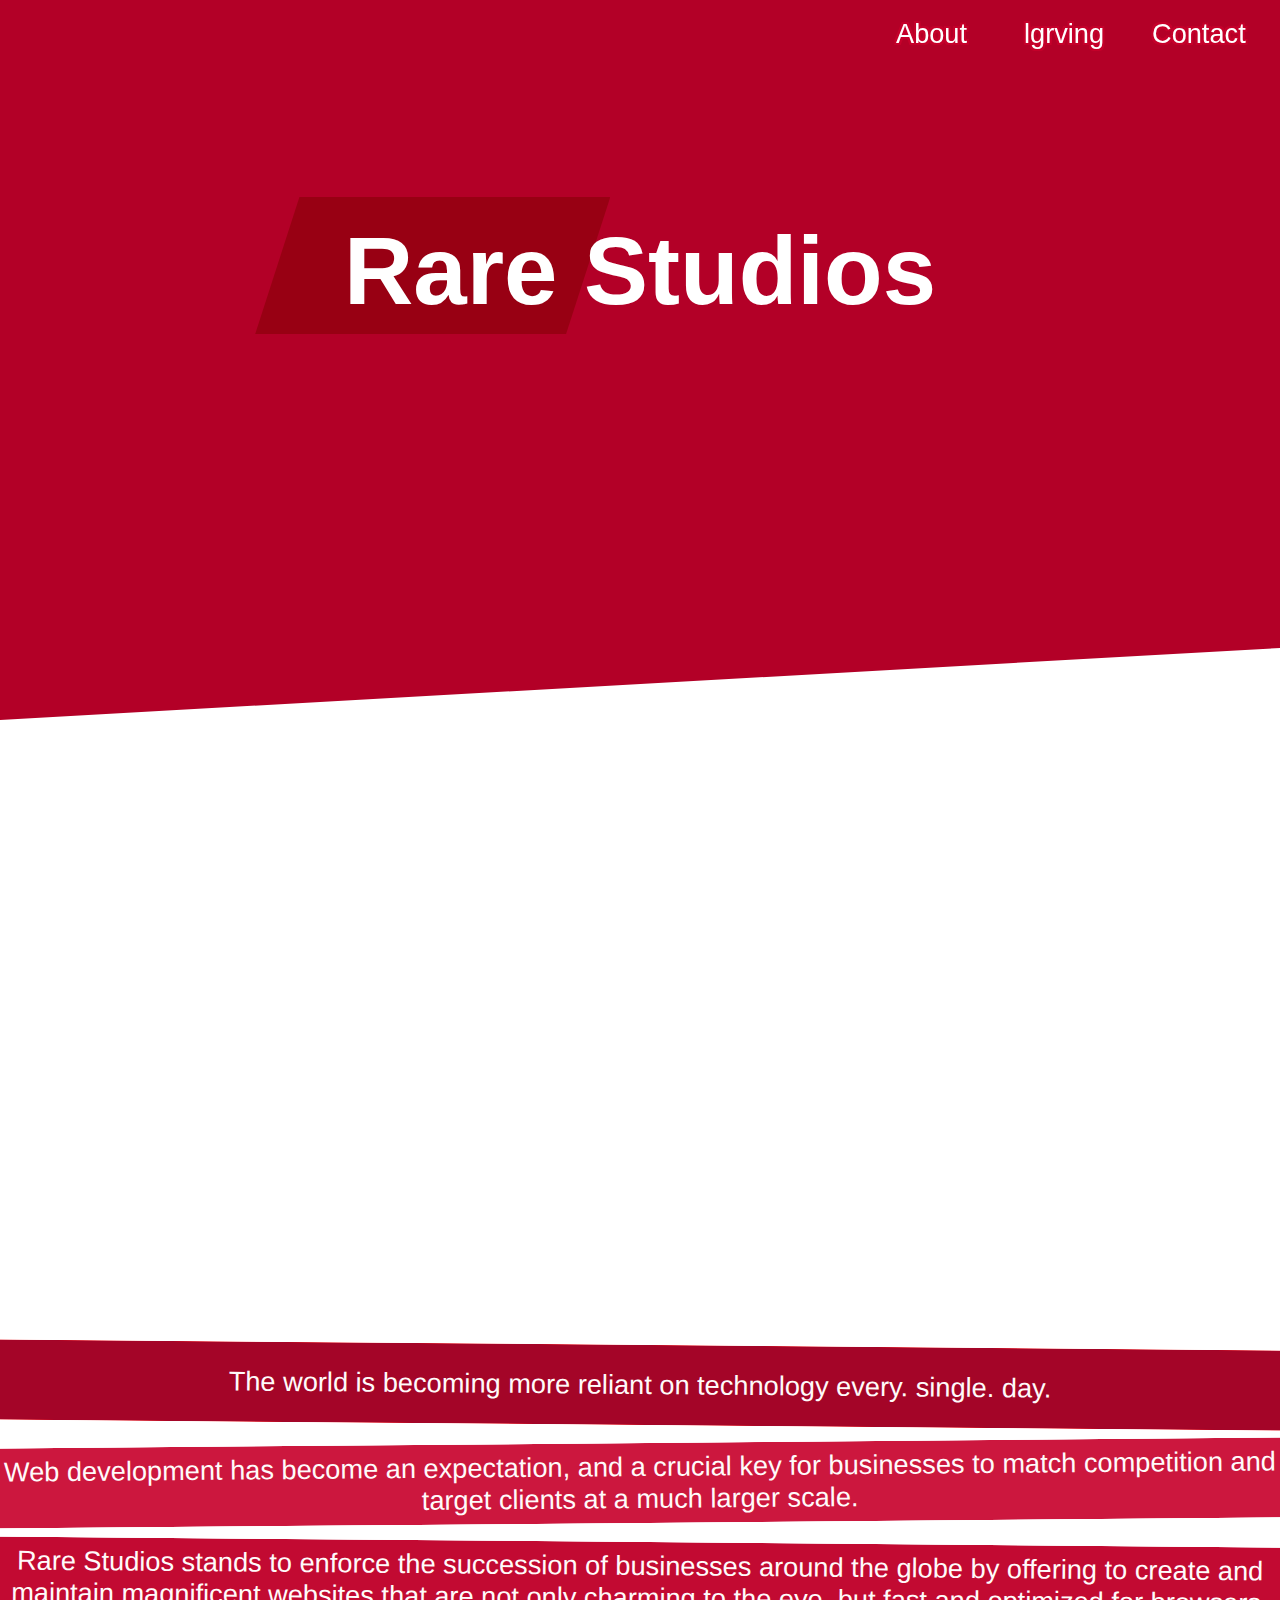
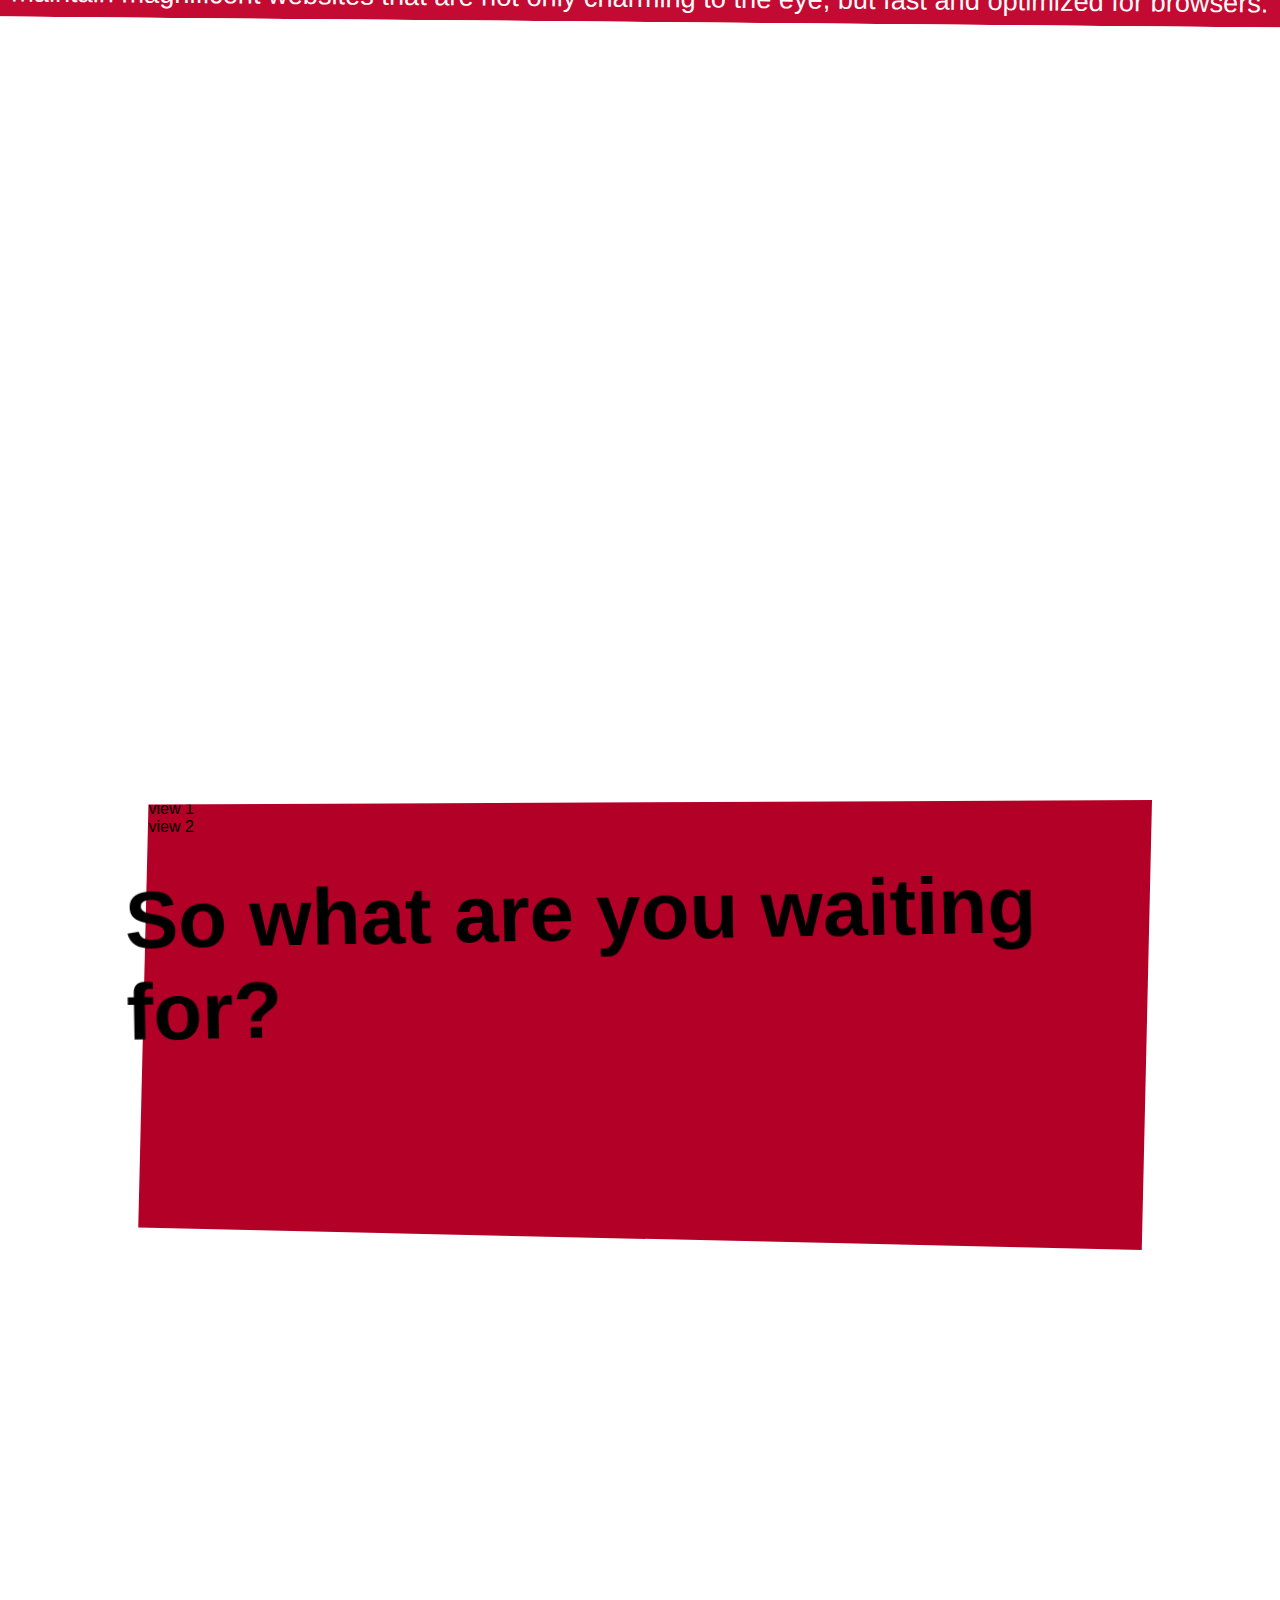
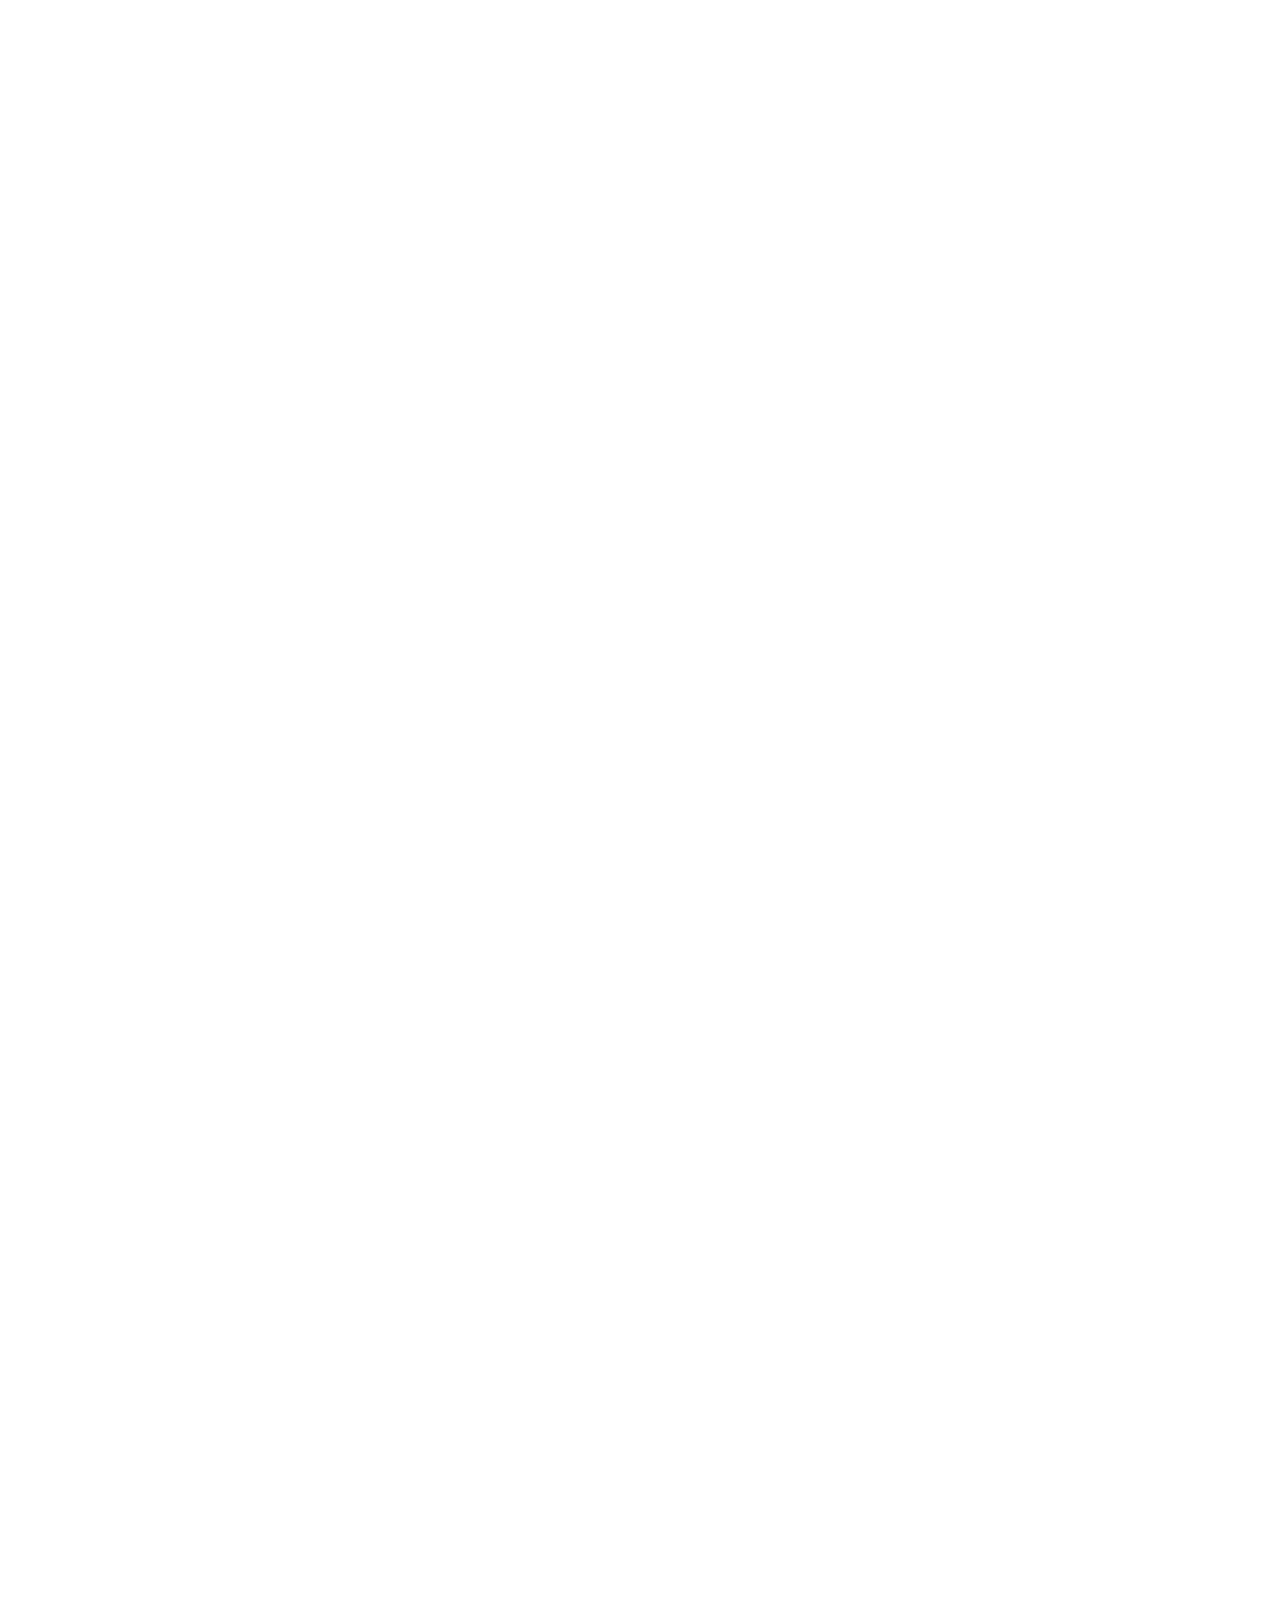
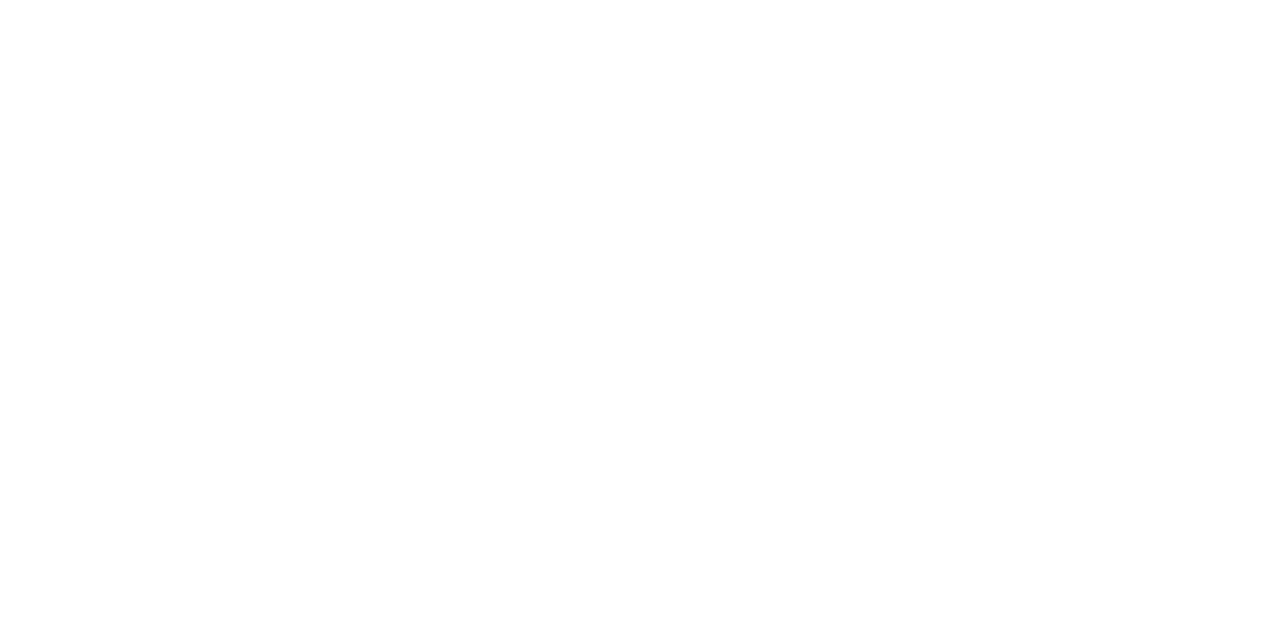
==== index.html @ 0ba032de "def" ====
<!DOCTYPE html>
<html lang="en">
  <head>
    <meta charset="UTF-8" />
    <meta
      name="viewport"
      content="width=device-width, initial-scale=1.0"
      ,
      viewport-fit="cover"
    />
    <meta name="theme-color" content="#980013" />
    <title>Rare Studios</title>

    <meta name="description" content="Website Creation Services" />
    <meta
      name="keywords"
      content="HTML, CSS, JavaScript, website, business, small business, web, web development."
    />

    <link rel="stylesheet" href="/Global/global.css" />
    <link rel="stylesheet" href="/Global/navigation.css" />
    <link rel="stylesheet" href="/About/about.css" />
    <link rel="stylesheet" href="/Global/header.css" />
  </head>
  <body>
    <div id="redBannerBackground">
      <h1 id="header">
        Rare Studios
        <div id="headerParallelogram"></div>
      </h1>
    </div>

    <section id="navigationBar">
      <a href="/index.html" id="about" class="navElement">About</a>
      <a href="/Pricing/pricing.html" id="pricing" class="navElement"
        >lgrving</a
      >
      <a href="/Contact/contact.html" id="contact" class="navElement"
        >Contact</a
      >
    </section>

    <div id="mobileNavButton" onclick="mobileMenu()">
      <div id="mobileNavButtonIcon"></div>
    </div>
    <div id="test"></div>

    <div id="whiteBackground"></div>

    <section id="services">
      <h2 id="servicesHeader" style="color: #0b0b0b">Success Awaits</h2>
      <div id="servicesTextOne" class="services">
        The world is becoming more reliant on technology every. single. day.
      </div>

      <div id="servicesTextTwo" class="services">
        Web development has become an expectation, and a crucial key for
        businesses to match competition and target clients at a much larger
        scale.
      </div>

      <div id="servicesTextThree" class="services">
        Rare Studios stands to enforce the succession of businesses around the
        globe by offering to create and maintain magnificent websites that are
        not only charming to the eye, but fast and optimized for browsers.
      </div>
    </section>

    <section id="whyUs">
      <h2 id="whyUsHeader" class="whyUsHeaderStart whyUsCenter">Why us?</h2>
      <div id="whyUsText" class="whyUsTextStart whyUsCenter">
        Blah Blah Blah
      </div>
      <div id="whyUsImg" class="whyUsImgHidden"></div>
    </section>

    <section id="wait">
      <h2 id="waitHeader" class="waitHeaderStart">
        So what are you waiting for?
      </h2>


      <div id="waitTextContainer" class="waitTextContainerStart">
        <div id="waitOne" class="wait">Review 1</div>
        <div id="waitTwo" class="wait">Review 2</div>
      </div>
    </section>

    <script src="/Global/main.js"></script>
  </body>
</html>
---- Global/global.css ----
html {
  margin: 0;

  background-color: #b30027;

  -webkit-touch-callout: none;
-webkit-user-select: none;
-khtml-user-select: none;
-moz-user-select: none;
-ms-user-select: none;
user-select: none;
}

body {
  -ms-overflow-style: none;
  overflow-y: hidden;


  font-family: "Segoe UI", Tahoma, Geneva, Verdana, sans-serif;
}
@supports (padding: max(0px)) {
  body,
  header,
  footer,
  .NSBheader {
    padding-left: min(0vmin, env(safe-area-inset-left));
    padding-right: min(0vmin, env(safe-area-inset-right));
  }
}

html,
body {
  overflow-x: hidden;
}

::-webkit-scrollbar {
  display: none;
}
#test {
  position: absolute;
  background-color: black;
  width: 50px;
  height: 50px;
  left: 50%;
  top: 20%;
  transform: translate(-50%);
  margin-top: 50px;
  visibility: hidden;
}

#whiteBackground {
  position: absolute;
  top: 70%;
  left: 0px;
  width: 100%;
  height: 300rem;
  background-color: rgb(255, 255, 255);
  z-index: -15;
  margin: 0;
  padding: 0;
}
---- Global/navigation.css ----
#mobileNavButton {
  position: fixed;
  background-color: #e5001b;
}

#mobileNavButtonIcon {
  position: absolute;
  left: 50%;
  top: 50%;
  transform: translate(-50%, -50%);
  background-color: #69000c;
}

.navElement {
  color: #ffffff;
  

  text-shadow:
    -2px -2px 0 #c5002b,
     0   -2px 0 #c5002b,
     2px -2px 0 #c5002b,
     2px  0   0 #c5002b,
     2px  2px 0 #c5002b,
     0    2px 0 #c5002b,
    -2px  2px 0 #c5002b,
    -2px  0   0 #c5002b;

    text-decoration: none;
}

.mobileNavButtonShow {
  width: 20%;
  height: 2.5%;
  left: 50%;
  top: 0%;
  transform: translate(-50%);
  transition-duration: 0.3s;
  clip-path: polygon(5% 0%, 95% 0%, 100% 100%, 0% 100%);
}
.mobileNavButtonHide {
  width: 7%;
  height: 7%;
  left: 50%;
  top: 9%;
  transform: translate(-50%);
  transition-duration: 0.3s;
  clip-path: circle();
}

.mobileNavButtonIconShow {
  transition-duration: 0.15s;
  clip-path: polygon(50% 100%, 0 0, 100% 0);
  height: 0.6rem;
  width: 1rem;
}

.mobileNavButtonIconHide {
  transition-duration: 0.15s;

  clip-path: polygon(50% 0%, 0 100%, 100% 100%);
  height: 0.5rem;
  width: 0.8rem;
}

.aboutShown {
  top: 2%;
  left: 25%;
  transform: translate(-50%);
  transition-duration: 0.3s;
}

.pricingShown {
  top: 3%;
  transform: translate(-50%);
  left: 50%;
  transition-duration: 0.2s;
}

.contactShown {
  top: 2%;
  left: 75%;
  transform: translate(-50%);
  transition-duration: 0.3s;
}

.aboutHidden {
  top: -5%;
  left: 22.5%;
  transform: translate(-50%);
  transition-duration: 0.3s;
}

.pricingHidden {
  top: -5%;
  left: 50%;
  transform: translate(-50%);
  transition-duration: 0.2s;
}

.contactHidden {
  top: -5%;
  left: 77.5%;
  transform: translate(-50%);
  transition-duration: 0.3s;
}

.aboutStart {
  top: 2%;
  left: 70%;
}

.pricingStart {
  top: 2%;
  left: 80%;
}

.contactStart {
  top: 2%;
  left: 90%;
}

.aboutEnd {
  top: 2%;
  left: 90%;
}

.pricingEnd {
  top: 7%;
  left: 90%;
}

.contactEnd {
  top: 12%;
  left: 90%;
}

/* Mobile */
@media (min-width: 0em) and (orientation: portrait) {
  .navElement {
    font-size: 1.7rem;
    position: fixed;
    transition-property: top, left;
  }
}

@media (min-width: 0em) and (orientation: landscape) {
}

/* Desktop */
@media (min-width: 64rem) {
  .navElement {
    font-size: 1.7rem;
    position: fixed;
    transition-property: top, left;
    transition-duration: 0.5s;
  }

  #mobileNavButton {
    visibility: hidden;
  }
}
---- About/about.css ----
.whyUsHeaderStart {
  transform: scale(0.44);
  transition-property: filter, transition, opcaity, left;
  transition: 0.25s;
  filter: blur(16px);
  opacity: 0;
}

.whyUsHeaderTransition {
  transform: scale(1);
  filter: blur(0px);
  opacity: 1;
  transition: 0.25s;
  transition-property: filter, transition, opcaity, left;
}

.whyUsTextStart {
  transform: scale(0.44);
  filter: blur(16px);
  transition: 0.25s;
  opacity: 0;
  transition-property: filter, transition, opcaity, left;
}

.whyUsTextTransition {
  transform: scale(1);
  filter: blur(0px);
  opacity: 1;
  transition: 0.25s;
  transition-property: filter, transition, opcaity, left;
}

.whyUsCenter {
  transform: translate(-50%);
  left: 50%;
  transition-property: filter, transition, opcaity, left;
}
.whyUsLeft {
  transform: translate(-50%);
  left: 25%;
  transition-property: filter, transition, opcaity, left;
}

.waitTextContainerStart {
  transition-duration: 0.5s;
  position: absolute;
  top: 150rem;
  left: 50%;
  width: 80%;
  height: 50%;
}

.waitTextContainerTransition {
  transition-duration: 0.5s;
  position: absolute;
  top: 130rem;
  left: 50%;
  width: 80%;
  height: 50%;
}

.waitHeaderStart {
  transition-duration: 0.5s;
  position: absolute;
  top: 150rem;
  left: 50%;
  width: 80%;
  height: 50%;
  z-index: ;
}

.waitHeaderTransition {
  transition-duration: 0.5s;
  position: absolute;
  top: 118rem;
  left: 50%;
  width: 80%;
  height: 50%;
}

#whyUsImg {
  position: absolute;
  left: 48%;
  top: 0;
  width: 40%;
  height: 40rem;
  transition-duration: 0.5s;
  background-image: url(/photo-1542831371-29b0f74f9713.jpg);
}
.whyUsImgHidden {
  opacity: 0;
  transform: scale(1.05);
  filter: blur(16px);
  box-shadow: 0 0 60px 20px rgb(0, 0, 0);

  transition-property: filter, transition, opcaity, left, box-shadow;
}
.whyUsImgShown {
  opacity: 1;
  transform: scale(1);
  filter: blur(0px);
  box-shadow: 0 0 30px 3px rgb(0, 0, 0);

  transition-property: filter, transition, opcaity, left, box-shadow;
}

/* Mobile */

@media (min-width: 0em) and (orientation: portrait) {
  #services {
    position: absolute;
    top: 0;
    left: 0;
    width: 100%;
    height: 41rem;
    z-index: -12;
  }

  #servicesHeader {
    position: absolute;
    color: rgb(0, 0, 0);
    top: 30%;
    left: 50%;
    transform: translate(-50%);
    font-size: 6rem;
    text-align: center;
    margin: 0;
  }

  #servicesText {
    position: absolute;
    color: rgb(0, 0, 0);
    top: 200%;
    left: 50%;
    transform: translate(-50%);
    font-size: 3rem;
    text-align: center;
    margin-top: 100px;
    width: 80%;
  }

  #servicesTextOne {
    position: absolute;
    color: rgb(0, 0, 0);
    top: 200%;
    left: 50%;
    transform: translate(-50%);
    font-size: 3rem;
    text-align: center;
    margin-top: 100px;
    width: 80%;
  }
  #servicesTextTwo {
    position: absolute;
    color: rgb(0, 0, 0);
    top: 200%;
    left: 50%;
    transform: translate(-50%);
    font-size: 3rem;
    text-align: center;
    margin-top: 100px;
    width: 80%;
  }
  #servicesTextThree {
    position: absolute;
    color: rgb(0, 0, 0);
    top: 200%;
    left: 50%;
    transform: translate(-50%);
    font-size: 3rem;
    text-align: center;
    margin-top: 100px;
    width: 80%;
  }

  #whyUs {
    position: absolute;
    top: 90rem;
    left: 0;
    width: 100%;
    height: 41rem;
    z-index: -12;
  }

  #whyUsHeader {
    position: absolute;
    color: rgb(0, 0, 0);
    top: 0%;
    transform: translate(-50%);
    left: 50%;
    font-size: 5rem;
    text-align: center;
    margin: 0;
    white-space: nowrap;
  }

  #whyUsText {
    position: absolute;
    color: rgb(0, 0, 0);
    top: 6.5rem;
    left: 50%;
    transform: translate(-50%);
    font-size: 3rem;
    text-align: center;
    margin: 0;
    width: 80%;
  }
}

@media (min-width: 0em) and (orientation: landscape) {
}

/* Desktop */
@media (min-width: 64rem) {
  #services {
    position: absolute;
    top: 0;
    left: 0;
    width: 100%;
    height: 41rem;
    z-index: -12;
  }

  #servicesHeader {
    position: absolute;
    color: rgb(0, 0, 0);
    top: 30%;
    left: 50%;
    transform: translate(-50%);
    font-size: 5rem;
    text-align: center;
    margin: 0;
  }

  .services {
    position: absolute;
    color: rgb(255, 250, 250);
    left: 50%;
    font-size: 1.7rem;
    text-align: center;
    margin: 0;
    width: 105%;
    height: 5rem;
    display: flex;
    align-items: center; /* Vertically center the content */
    justify-content: center; /* Horizontally center the content */
  }

  #servicesTextOne {
    box-shadow: 10px 0px 100px 1000px #ff0000;

    top: 205%;
    clip-path: polygon(0 0, 98% 0, 100% 100%, 2% 100%);
    background: center #a40528;
    transform: translate(-50%) rotateZ(0.5deg);
  }
  #servicesTextTwo {
    clip-path: polygon(2% 0, 100% 0, 98% 100%, 0% 100%);
    transform: translate(-50%) rotateZ(-0.5deg);
    background: center #cc173e;
    top: 220%;
  }
  #servicesTextThree {
    top: 235%;
    transform: translate(-50%) rotateZ(0.5deg);
    background: center #c20a32;
    clip-path: polygon(0 0, 98% 0, 100% 100%, 2% 100%);
  }

  #whyUs {
    position: absolute;
    top: 69rem;
    left: 0;
    width: 100%;
    height: 41rem;
    z-index: -12;
  }

  #whyUsHeader {
    position: absolute;
    color: #d50a36;

    top: 0%;

    font-size: 5rem;
    white-space: nowrap;
    text-align: center;
    margin: 0;
  }

  #whyUsText {
    position: absolute;
    color: rgb(0, 0, 0);
    top: 6.5rem;

    font-size: 3rem;
    text-align: center;
    margin: 0;
    width: 80%;
  }

  #waitHeader {
    transform: translate(-50%) rotateZ(-1deg);
    font-size: 5rem;
    z-index: 5;
  }

  #waitTextContainer {
    transform: translate(-50%);
    background-color: #b30027;
    clip-path: polygon(2% 1%, 100% 0%, 99% 100%, 1% 95%);
  }

  #waitOne {
    top: 0px;
    left: 20%;
  }
  #waitTwo {
    top: 0px;
    left: 50%;
  }
}
---- Global/header.css ----
/* Banner */

/* Header */
#header {
  position: absolute;
  color: white;
  top: 30%;
  left: 50%;
  transform: translate(-50%);
  font-size: 6rem;
  text-align: center;
  margin: 0;
  z-index: -20;
}

#headerParallelogram {
  position: absolute;
  background-color: #980013;
  z-index: -20;
}

/* Mobile */
@media (min-width: 0em) and (orientation: portrait) {
  html {
    font-size: 15px;
  }

  #redBannerBackground {
    background-color: #b30027;

    position: absolute;
    top: 0%;
    left: 50%;
    transform: translate(-50%);
    width: 100%;
    height: 80%;
    margin: 0;
    padding: 0px;
    clip-path: polygon(0 0, 100% 0, 100% 90%, 0% 100%);
    z-index: -10;
  }

  #headerParallelogram {
    top: -17.5%;
    left: 0%;
    height: 70%;
    width: 100%;

    clip-path: polygon(0 0, 100% 0, 90% 100%, 10% 100%);
  }
}

@media (min-width: 0em) and (orientation: landscape) {
  html {
    font-size: 12px;
  }

  #redBannerBackground {
    background-color: #b30027;

    position: absolute;
    top: 0%;
    left: 50%;
    transform: translate(-50%);
    width: 100%;
    height: 80%;
    margin: 0;
    padding: 0px;
    clip-path: polygon(0 0, 100% 0, 100% 100%, 0% 100%);
    z-index: -10;
  }

  #headerParallelogram {
    top: -17.5%;
    left: 0%;
    height: 70%;
    width: 100%;
    clip-path: polygon(0 0, 100% 0, 90% 100%, 10% 100%);
  }
}

/* Desktop - 1024px*/
@media (min-width: 64rem) {
  html {
    font-size: 16px;
  }

  #redBannerBackground {
    background-color: #b30027;

    position: absolute;
    top: 0%;
    left: 50%;
    transform: translate(-50%);
    width: 100%;
    height: 80%;
    margin: 0;
    padding: 0px;
    clip-path: polygon(0 0, 100% 0, 100% 90%, 0% 100%);
    z-index: -10;
  }

  #title {
    white-space: nowrap;
  }

  #headerParallelogram {
    top: -17.5%;
    left: -15%;
    height: 125%;
    width: 60%;

    clip-path: polygon(12.5% 0, 100% 0%, 87.5% 100%, 0% 100%);
  }
}
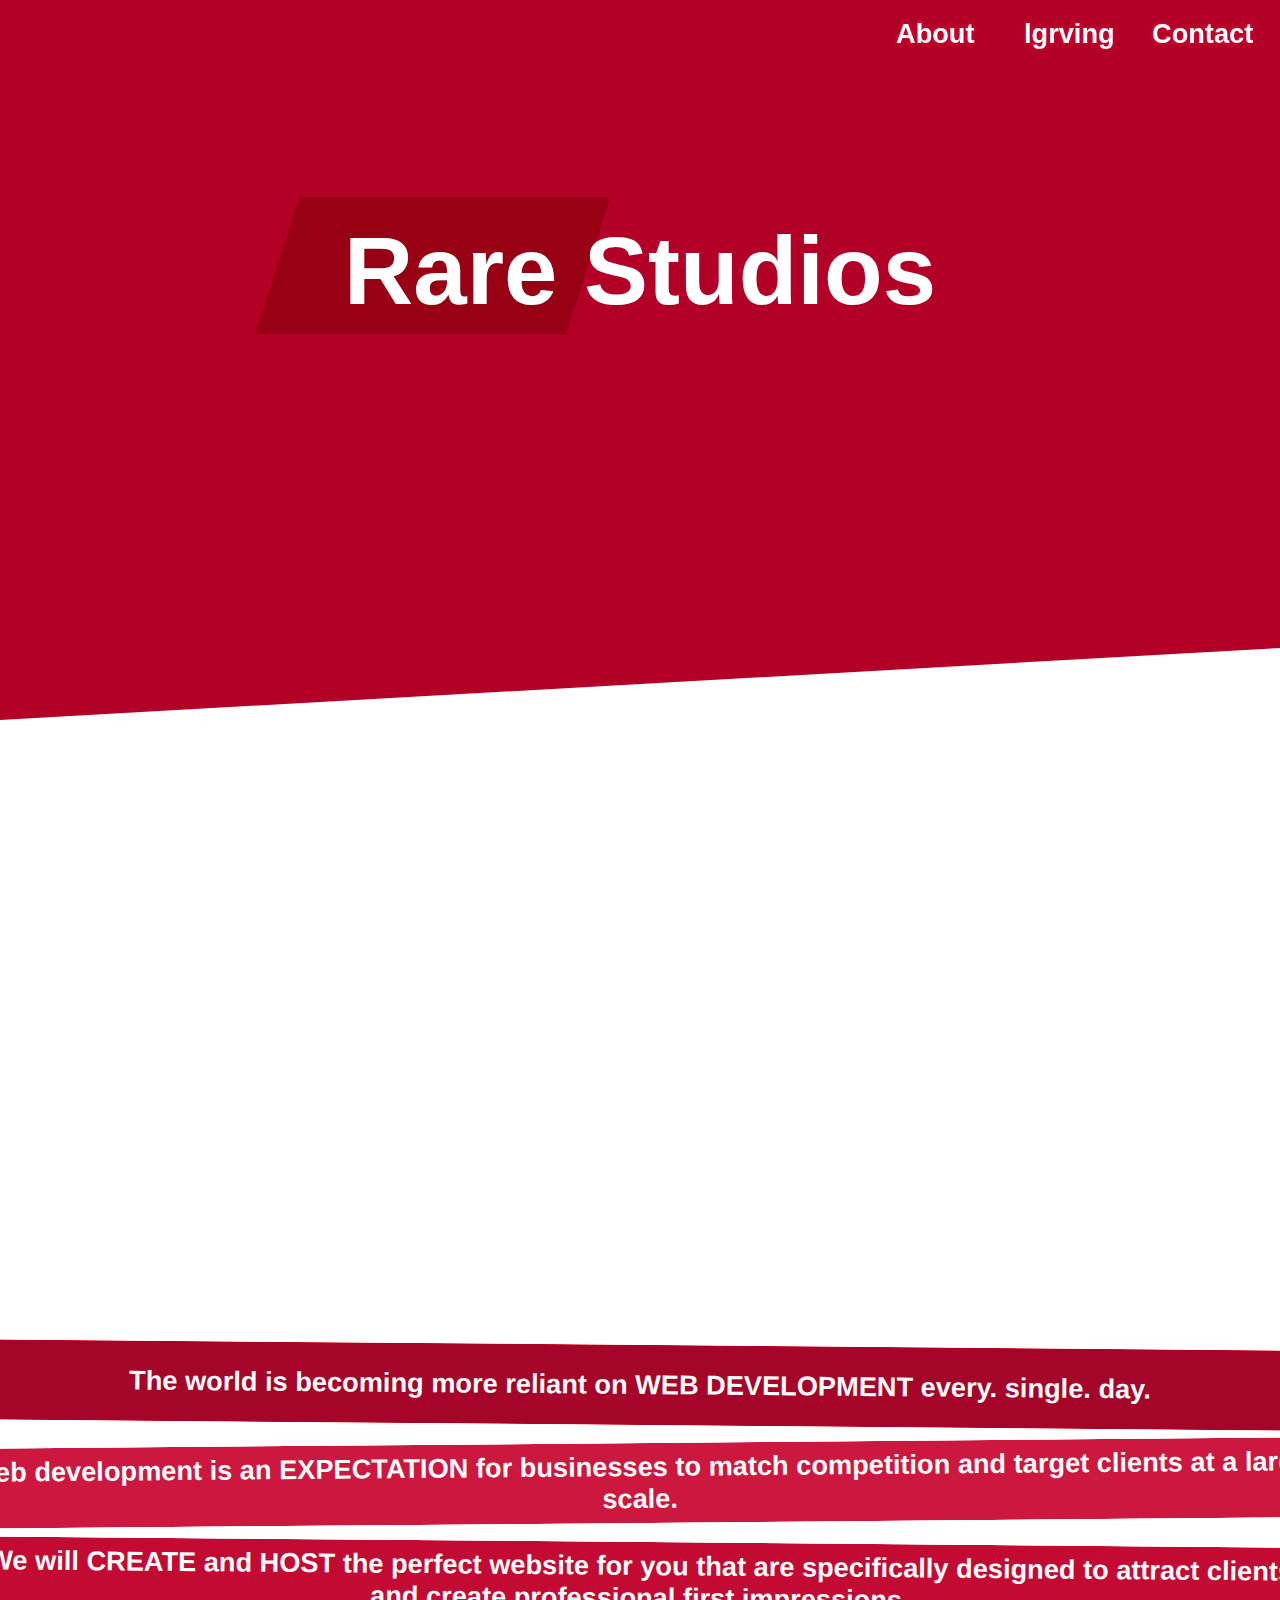
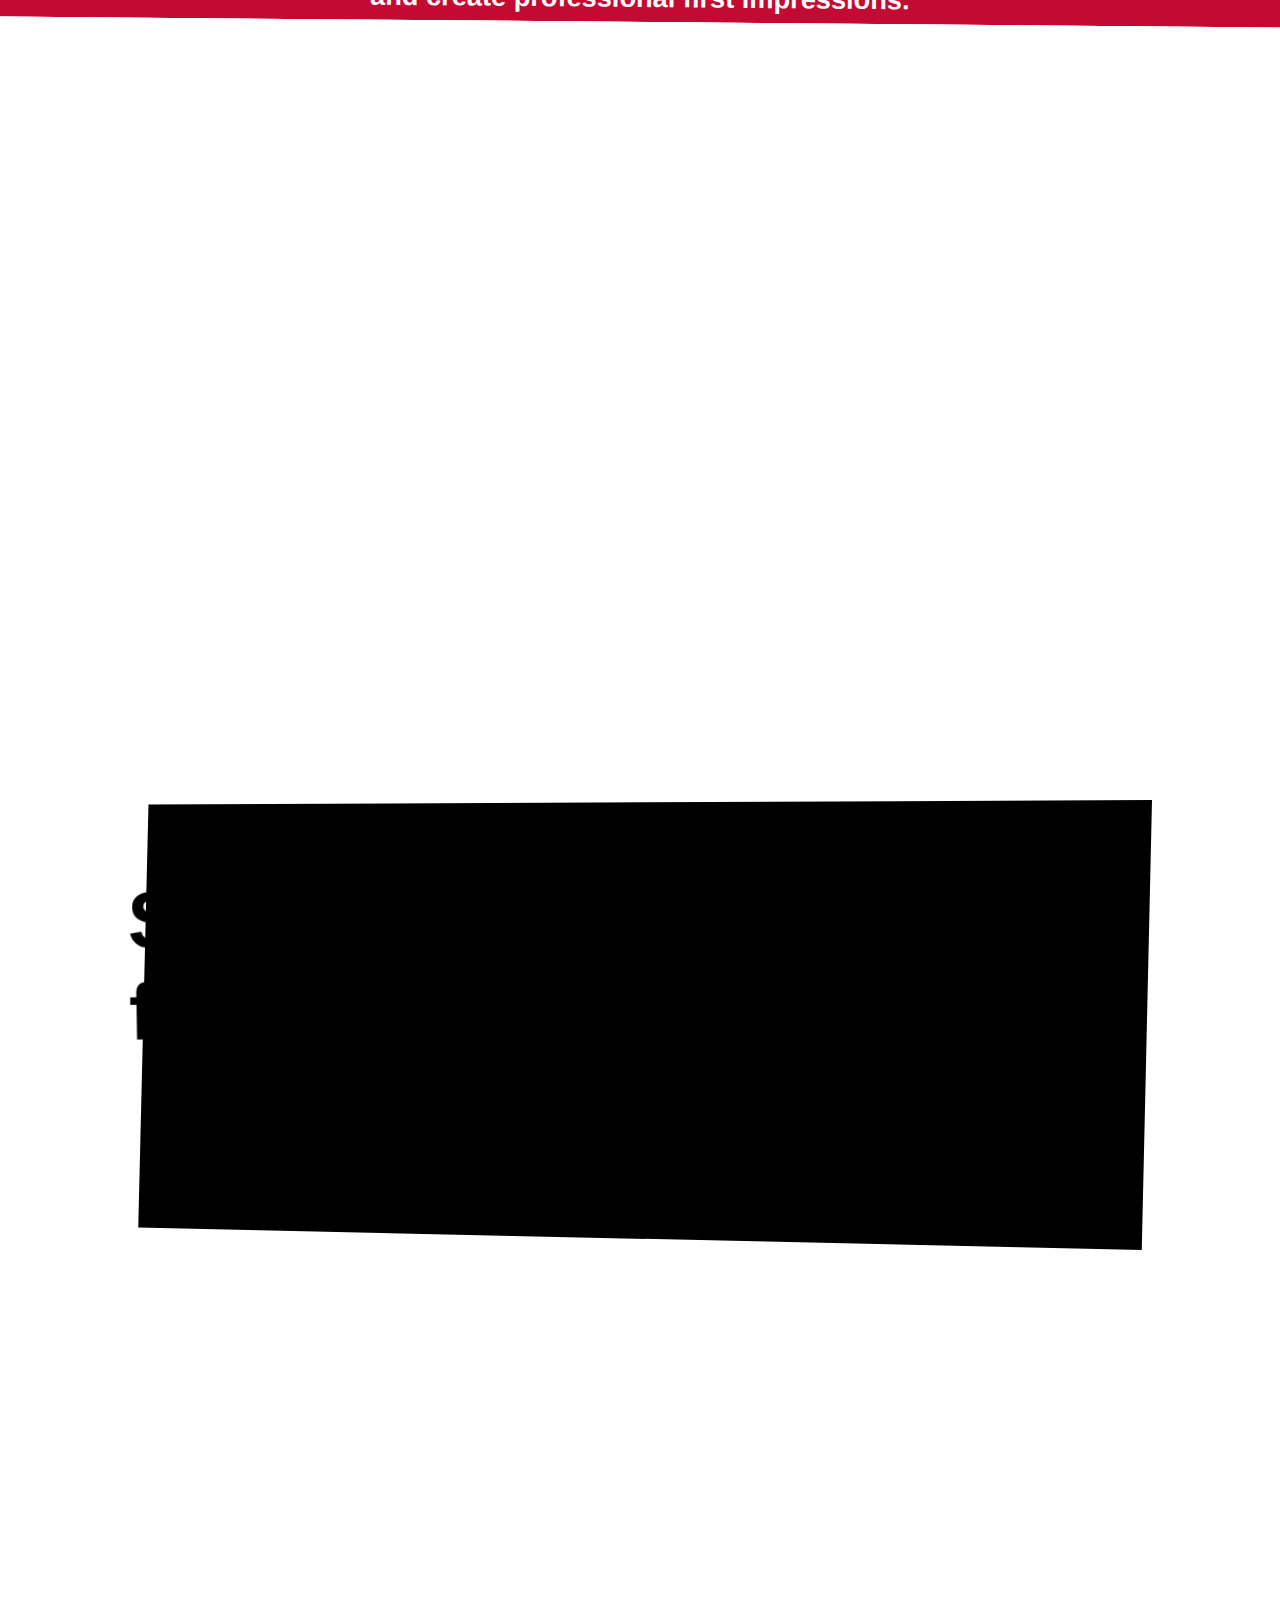
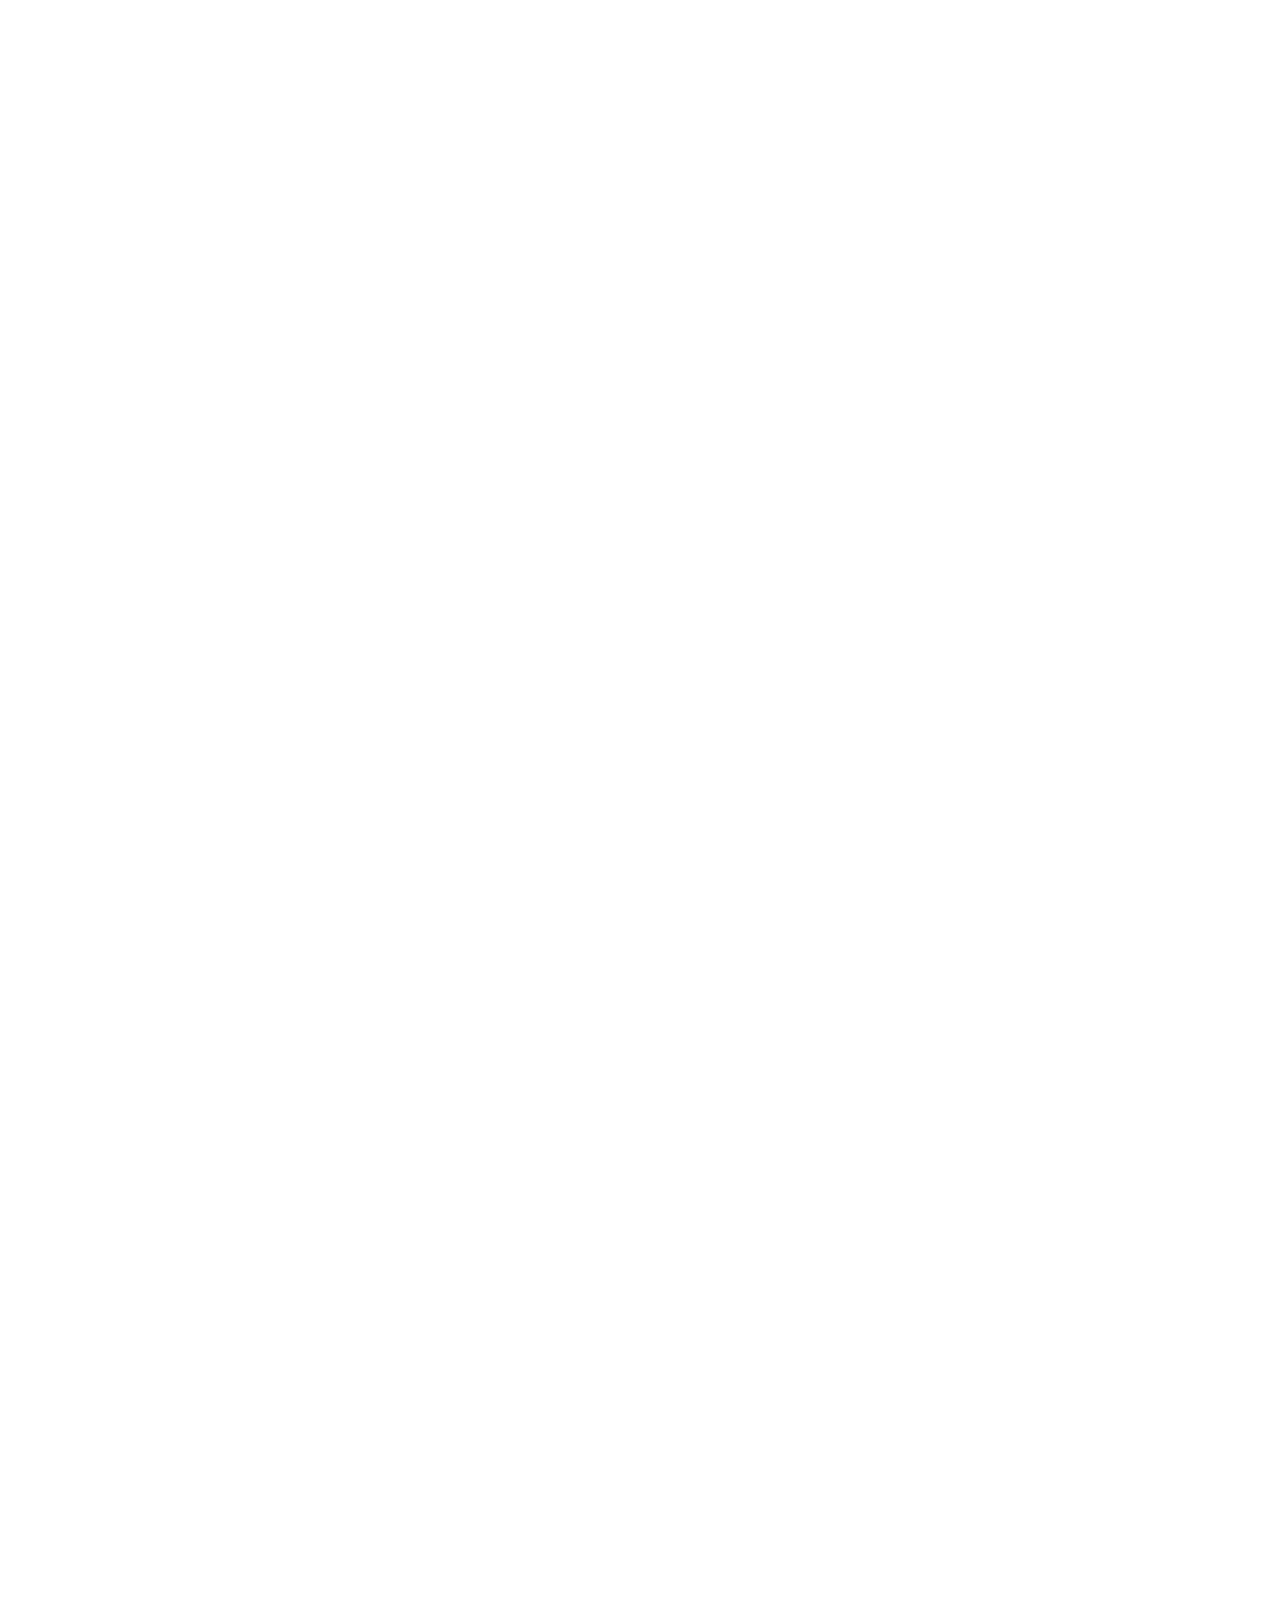
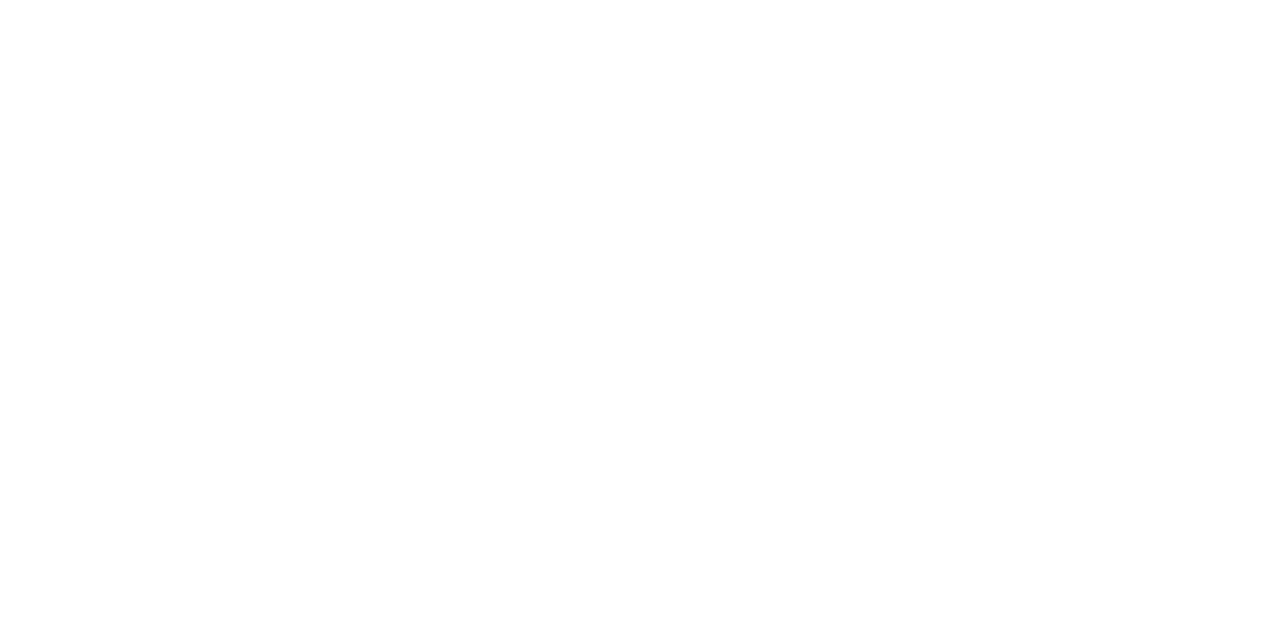
==== commit 610289ce: "place" ====
--- a/index.html
+++ b/index.html
@@ -4,10 +4,9 @@
     <meta charset="UTF-8" />
     <meta
       name="viewport"
-      content="width=device-width, initial-scale=1.0"
-      ,
-      viewport-fit="cover"
+      content="width=device-width, initial-scale=1, maximum-scale=1, user-scalable=no"
     />
+
     <meta name="theme-color" content="#980013" />
     <title>Rare Studios</title>
 
@@ -42,6 +41,7 @@
 
     <div id="mobileNavButton" onclick="mobileMenu()">
       <div id="mobileNavButtonIcon"></div>
+      <div id="mobileNavMenuText">MENU</div>
     </div>
     <div id="test"></div>
 
@@ -49,27 +49,49 @@
 
     <section id="services">
       <h2 id="servicesHeader" style="color: #0b0b0b">Success Awaits</h2>
-      <div id="servicesTextOne" class="services">
-        The world is becoming more reliant on technology every. single. day.
-      </div>
+      <div id="servicesMobileBackground">
+        <div id="servicesTextOne" class="services">
+          The world is becoming more reliant on WEB DEVELOPMENT every. single.
+          day.
+        </div>
 
-      <div id="servicesTextTwo" class="services">
-        Web development has become an expectation, and a crucial key for
-        businesses to match competition and target clients at a much larger
-        scale.
-      </div>
+        <div id="servicesTextTwo" class="services">
+          Web development is an EXPECTATION for businesses to match competition
+          and target clients at a large scale.
+        </div>
 
-      <div id="servicesTextThree" class="services">
-        Rare Studios stands to enforce the succession of businesses around the
-        globe by offering to create and maintain magnificent websites that are
-        not only charming to the eye, but fast and optimized for browsers.
+        <div id="servicesTextThree" class="services">
+          We will CREATE and HOST the perfect website for you that are
+          specifically designed to attract clients <br />
+          and create professional first impressions.
+        </div>
       </div>
     </section>
 
     <section id="whyUs">
       <h2 id="whyUsHeader" class="whyUsHeaderStart whyUsCenter">Why us?</h2>
       <div id="whyUsText" class="whyUsTextStart whyUsCenter">
-        Blah Blah Blah
+        <span class="whyUsTextHeaders">
+          Precision Craftsmanship, Not Bloat:<br
+        /></span>
+
+        Say goodbye to bloated code. We handcraft every line, ensuring speed,
+        efficiency, and a stellar user experience.
+        <br /><br />
+        <span class="whyUsTextHeaders"> Tailored to Your Vision:<br /></span>
+        No templates here. Our manual coding means tailored customization,
+        reflecting your unique brand identity.
+        <br /><br />
+        <span class="whyUsTextHeaders"> Optimized for Performance:<br /></span>
+        Speed scores of 98-100/100. Your site loads fast, captivating visitors
+        and keeping them engaged.
+        <br /><br />
+        <span class="whyUsTextHeaders">
+          Flexibility and Human Insight:<br
+        /></span>
+        Real developers, real flexibility. We adapt, refine, and enhance based
+        on your needs—no algorithm limitations.
+ 
       </div>
       <div id="whyUsImg" class="whyUsImgHidden"></div>
     </section>
@@ -79,13 +101,12 @@
         So what are you waiting for?
       </h2>
 
-
       <div id="waitTextContainer" class="waitTextContainerStart">
-        <div id="waitOne" class="wait">Review 1</div>
-        <div id="waitTwo" class="wait">Review 2</div>
+        <a id="waitOne" class="wait" href="/Contact/contact.html">Contact Us</a>
       </div>
     </section>
 
     <script src="/Global/main.js"></script>
+    <script src="/About/about.js"></script>
   </body>
 </html>
--- a/Global/navigation.css
+++ b/Global/navigation.css
@@ -5,43 +5,52 @@
 
 #mobileNavButtonIcon {
   position: absolute;
-  left: 50%;
   top: 50%;
   transform: translate(-50%, -50%);
   background-color: #69000c;
 }
 
+#mobileNavMenuText{
+  position: absolute;
+  left: 55%;
+    top: 50%;
+  transform: translate(-50%, -50%);
+  color: #69000c;
+}
+
 .navElement {
   color: #ffffff;
-  
 
-  text-shadow:
-    -2px -2px 0 #c5002b,
-     0   -2px 0 #c5002b,
-     2px -2px 0 #c5002b,
-     2px  0   0 #c5002b,
-     2px  2px 0 #c5002b,
-     0    2px 0 #c5002b,
-    -2px  2px 0 #c5002b,
-    -2px  0   0 #c5002b;
+  text-shadow: -2px -2px 0 #c5002b, 0 -2px 0 #c5002b, 2px -2px 0 #c5002b,
+    2px 0 0 #c5002b, 2px 2px 0 #c5002b, 0 2px 0 #c5002b, -2px 2px 0 #c5002b,
+    -2px 0 0 #c5002b;
 
-    text-decoration: none;
+  text-decoration: none;
 }
 
+.mobileNavMenuTextShow {
+ opacity: 1;
+  
+}
+.mobileNavMenuTextHide {
+opacity: 0;
+}
+
+
 .mobileNavButtonShow {
-  width: 20%;
+  width: 100%;
   height: 2.5%;
   left: 50%;
   top: 0%;
   transform: translate(-50%);
   transition-duration: 0.3s;
-  clip-path: polygon(5% 0%, 95% 0%, 100% 100%, 0% 100%);
+  
 }
 .mobileNavButtonHide {
   width: 7%;
   height: 7%;
   left: 50%;
-  top: 9%;
+  top: 7%;
   transform: translate(-50%);
   transition-duration: 0.3s;
   clip-path: circle();
@@ -52,6 +61,8 @@
   clip-path: polygon(50% 100%, 0 0, 100% 0);
   height: 0.6rem;
   width: 1rem;
+  left: 45%;
+
 }
 
 .mobileNavButtonIconHide {
@@ -60,6 +71,8 @@
   clip-path: polygon(50% 0%, 0 100%, 100% 100%);
   height: 0.5rem;
   width: 0.8rem;
+  left: 50%;
+
 }
 
 .aboutShown {
@@ -153,9 +166,15 @@
     position: fixed;
     transition-property: top, left;
     transition-duration: 0.5s;
+    font-weight: bold;
   }
 
   #mobileNavButton {
     visibility: hidden;
   }
+
+  .navElement:hover {
+    text-decoration: underline solid 4px;
+    text-underline-offset: 8px;
+  }
 }
--- a/About/about.css
+++ b/About/about.css
@@ -1,112 +1,10 @@
-.whyUsHeaderStart {
-  transform: scale(0.44);
-  transition-property: filter, transition, opcaity, left;
-  transition: 0.25s;
-  filter: blur(16px);
-  opacity: 0;
+/* Transitions */
+html {
 }
-
-.whyUsHeaderTransition {
-  transform: scale(1);
-  filter: blur(0px);
-  opacity: 1;
-  transition: 0.25s;
-  transition-property: filter, transition, opcaity, left;
-}
-
-.whyUsTextStart {
-  transform: scale(0.44);
-  filter: blur(16px);
-  transition: 0.25s;
-  opacity: 0;
-  transition-property: filter, transition, opcaity, left;
-}
-
-.whyUsTextTransition {
-  transform: scale(1);
-  filter: blur(0px);
-  opacity: 1;
-  transition: 0.25s;
-  transition-property: filter, transition, opcaity, left;
-}
-
-.whyUsCenter {
-  transform: translate(-50%);
-  left: 50%;
-  transition-property: filter, transition, opcaity, left;
-}
-.whyUsLeft {
-  transform: translate(-50%);
-  left: 25%;
-  transition-property: filter, transition, opcaity, left;
-}
-
-.waitTextContainerStart {
-  transition-duration: 0.5s;
-  position: absolute;
-  top: 150rem;
-  left: 50%;
-  width: 80%;
-  height: 50%;
-}
-
-.waitTextContainerTransition {
-  transition-duration: 0.5s;
-  position: absolute;
-  top: 130rem;
-  left: 50%;
-  width: 80%;
-  height: 50%;
-}
-
-.waitHeaderStart {
-  transition-duration: 0.5s;
-  position: absolute;
-  top: 150rem;
-  left: 50%;
-  width: 80%;
-  height: 50%;
-  z-index: ;
-}
-
-.waitHeaderTransition {
-  transition-duration: 0.5s;
-  position: absolute;
-  top: 118rem;
-  left: 50%;
-  width: 80%;
-  height: 50%;
-}
-
-#whyUsImg {
-  position: absolute;
-  left: 48%;
-  top: 0;
-  width: 40%;
-  height: 40rem;
-  transition-duration: 0.5s;
-  background-image: url(/photo-1542831371-29b0f74f9713.jpg);
-}
-.whyUsImgHidden {
-  opacity: 0;
-  transform: scale(1.05);
-  filter: blur(16px);
-  box-shadow: 0 0 60px 20px rgb(0, 0, 0);
-
-  transition-property: filter, transition, opcaity, left, box-shadow;
-}
-.whyUsImgShown {
-  opacity: 1;
-  transform: scale(1);
-  filter: blur(0px);
-  box-shadow: 0 0 30px 3px rgb(0, 0, 0);
-
-  transition-property: filter, transition, opcaity, left, box-shadow;
-}
-
 /* Mobile */
 
-@media (min-width: 0em) and (orientation: portrait) {
+@media (min-width: 0em) and (max-width: 63rem) and (orientation: portrait) {
+  /* Section 1 */
   #services {
     position: absolute;
     top: 0;
@@ -114,69 +12,59 @@
     width: 100%;
     height: 41rem;
     z-index: -12;
+    font-weight: bold;
   }
 
   #servicesHeader {
     position: absolute;
     color: rgb(0, 0, 0);
-    top: 30%;
-    left: 50%;
-    transform: translate(-50%);
-    font-size: 6rem;
-    text-align: center;
-    margin: 0;
-  }
-
-  #servicesText {
-    position: absolute;
-    color: rgb(0, 0, 0);
-    top: 200%;
-    left: 50%;
-    transform: translate(-50%);
-    font-size: 3rem;
-    text-align: center;
-    margin-top: 100px;
-    width: 80%;
+    top: 50rem;
+    left: 50%;
+    transform: translate(-50%);
+    font-size: 4rem;
+    text-align: center;
+    margin: 0;
+  }
+
+  .services {
+    position: absolute;
+    color: rgb(255, 250, 250);
+    left: 50%;
+    font-size: 1.7rem;
+    text-align: center;
+    margin: 0;
+    width: 99%;
+    display: flex;
+    align-items: center;
+    justify-content: center;
+    transform: translate(-50%);
+  }
+
+  #servicesMobileBackground {
+    position: absolute;
+    left: 50%;
+    top: 62.5rem;
+    transform: translate(-50%);
+    height: 50rem;
+    width: 90%;
+    background-color: #a40528;
   }
 
   #servicesTextOne {
-    position: absolute;
-    color: rgb(0, 0, 0);
-    top: 200%;
-    left: 50%;
-    transform: translate(-50%);
-    font-size: 3rem;
-    text-align: center;
-    margin-top: 100px;
-    width: 80%;
+    top: 1rem;
   }
   #servicesTextTwo {
-    position: absolute;
-    color: rgb(0, 0, 0);
-    top: 200%;
-    left: 50%;
-    transform: translate(-50%);
-    font-size: 3rem;
-    text-align: center;
-    margin-top: 100px;
-    width: 80%;
+    top: 13rem;
   }
   #servicesTextThree {
-    position: absolute;
-    color: rgb(0, 0, 0);
-    top: 200%;
-    left: 50%;
-    transform: translate(-50%);
-    font-size: 3rem;
-    text-align: center;
-    margin-top: 100px;
-    width: 80%;
-  }
-
+    top: 30rem;
+  }
+
+  /* Section 2 */
   #whyUs {
     position: absolute;
-    top: 90rem;
-    left: 0;
+    top: 115rem;
+    left: 0px;
     width: 100%;
     height: 41rem;
     z-index: -12;
@@ -184,26 +72,112 @@
 
   #whyUsHeader {
     position: absolute;
-    color: rgb(0, 0, 0);
-    top: 0%;
-    transform: translate(-50%);
-    left: 50%;
-    font-size: 5rem;
-    text-align: center;
-    margin: 0;
+    color: #d50a36;
+
+    top: 1rem;
+
+    font-size: 4rem;
     white-space: nowrap;
+    text-align: center;
+    margin: 0;
+    font-weight: bold;
   }
 
   #whyUsText {
     position: absolute;
     color: rgb(0, 0, 0);
     top: 6.5rem;
-    left: 50%;
-    transform: translate(-50%);
-    font-size: 3rem;
-    text-align: center;
-    margin: 0;
-    width: 80%;
+
+    font-size: 2rem;
+    text-align: center;
+    margin: 0;
+    width: 80%;
+  }
+
+  /* Section 3 */
+  #wait {
+    font-weight: bold;
+
+    position: absolute;
+    font-size: 5rem;
+    z-index: 5;
+    left: 0%;
+    top: 150rem;
+    width: 100%;
+  }
+
+  #waitHeader {
+    transform: translate(-50%);
+    font-size: 4rem;
+    left: 50%;
+    z-index: 5;
+    width: 80%;
+    height: 10rem;
+
+    position: absolute;
+    top: 1rem;
+
+    text-align: center;
+    margin: 0;
+  }
+
+  #waitTextContainer {
+    position: absolute;
+    top: 15rem;
+    left: 50%;
+    width: 90%;
+    transform: translate(-50%);
+    background-color: #b30027;
+    font-size: 2rem;
+  }
+
+  #waitOne {
+    top: 0px;
+    left: 20%;
+  }
+  #waitTwo {
+    top: 0px;
+    left: 50%;
+  }
+
+  #whyUsImg {
+    position: absolute;
+    left: 48%;
+    top: 0;
+    width: 40%;
+    height: 40rem;
+    transition-duration: 0.5s;
+    background-image: url(/photo-1542831371-29b0f74f9713.jpg);
+  }
+
+  .whyUsHeaderStart {
+  }
+
+  .whyUsTextStart {
+  }
+
+  .whyUsCenter {
+    transform: translate(-50%);
+    left: 50%;
+    transition-property: filter, transition, opcaity, left;
+  }
+
+  .whyUsImgHidden {
+    opacity: 0;
+    transform: scale(1.05);
+    filter: blur(16px);
+    box-shadow: 0 0 60px 20px rgb(0, 0, 0);
+
+    transition-property: filter, transition, opcaity, left, box-shadow;
+  }
+
+    #headerParallelogram {
+    top: -17.5%;
+    left: 0%;
+    height: 70%;
+    width: 100%;
+
+    clip-path: polygon(0 0, 100% 0, 90% 100%, 10% 100%);
   }
 }
 
@@ -212,6 +186,7 @@
 
 /* Desktop */
 @media (min-width: 64rem) {
+  /* Section 1 */
   #services {
     position: absolute;
     top: 0;
@@ -219,6 +194,7 @@
     width: 100%;
     height: 41rem;
     z-index: -12;
+    font-weight: bold;
   }
 
   #servicesHeader {
@@ -242,8 +218,8 @@
     width: 105%;
     height: 5rem;
     display: flex;
-    align-items: center; /* Vertically center the content */
-    justify-content: center; /* Horizontally center the content */
+    align-items: center;
+    justify-content: center;
   }
 
   #servicesTextOne {
@@ -267,9 +243,10 @@
     clip-path: polygon(0 0, 98% 0, 100% 100%, 2% 100%);
   }
 
+  /* Section 2 */
   #whyUs {
     position: absolute;
-    top: 69rem;
+    top: 67rem;
     left: 0;
     width: 100%;
     height: 41rem;
@@ -279,9 +256,10 @@
   #whyUsHeader {
     position: absolute;
     color: #d50a36;
-
-    top: 0%;
-
+    font-weight: bold;
+
+    top: -3%;
+  
     font-size: 5rem;
     white-space: nowrap;
     text-align: center;
@@ -292,31 +270,170 @@
     position: absolute;
     color: rgb(0, 0, 0);
     top: 6.5rem;
-
-    font-size: 3rem;
-    text-align: center;
-    margin: 0;
-    width: 80%;
-  }
-
+    font-size: 1.4rem;
+    text-align: left;
+    margin: 0;
+    width: 40%;
+    font-weight: 500;
+  }
+
+    .whyUsTextHeaders {
+    margin-left: -15px;
+    font-weight: bold;
+    font-size: 1.6rem;
+    color: #c10e34;
+  }
+
+  /* Section 3 */
   #waitHeader {
+    font-weight: bold;
+
     transform: translate(-50%) rotateZ(-1deg);
     font-size: 5rem;
     z-index: 5;
+    height: 10rem;
   }
 
   #waitTextContainer {
+    font-weight: bold;
+
     transform: translate(-50%);
     background-color: #b30027;
     clip-path: polygon(2% 1%, 100% 0%, 99% 100%, 1% 95%);
   }
 
   #waitOne {
-    top: 0px;
-    left: 20%;
-  }
-  #waitTwo {
-    top: 0px;
-    left: 50%;
+    position: absolute;
+    top: 7.5rem;
+    left: 50%;
+    transform: translate(-50%) rotateZ(-1deg);
+    background-color: white;
+    width: 25rem;
+    height: 10rem;
+    line-height: 10rem;
+    text-align: center;
+    font-size: 3rem;
+    z-index: 5;
+    color: black;
+    text-decoration: none;
+    border-radius: 2%;
+    clip-path: polygon(1% 1%, 100% 6%, 100% 96%, 0% 100%);
+  }
+
+  #whyUsImg {
+    position: absolute;
+
+    top: 0;
+    width: 40%;
+    height: 40rem;
+    transition-duration: 0.5s;
+    background-image: url(/photo-1542831371-29b0f74f9713.jpg);
+  }
+
+  .whyUsHeaderStart {
+    transform: scale(0.44);
+    transition-property: filter, transition, opcaity, left;
+    transition: 0.25s;
+    filter: blur(16px);
+    opacity: 0;
+  }
+
+  .whyUsHeaderTransition {
+    transform: scale(1);
+    filter: blur(0px);
+    opacity: 1;
+    transition: 0.25s;
+    transition-property: filter, transition, opcaity, left;
+  }
+
+  .whyUsTextStart {
+    transform: scale(0.44);
+    filter: blur(16px);
+    transition: 0.25s;
+    opacity: 0;
+    transition-property: filter, transition, opcaity, left;
+  }
+
+  .whyUsTextTransition {
+    transform: scale(1);
+    filter: blur(0px);
+    opacity: 1;
+    transition: 0.25s;
+    transition-property: filter, transition, opcaity, left;
+  }
+
+  .whyUsCenter {
+    transform: translate(-50%);
+    left: 50%;
+    transition-property: filter, transition, opcaity, left;
+  }
+
+  .whyUsLeft {
+    transform: translate(-50%);
+    left: 25%;
+    transition-property: filter, transition, opcaity, left;
+  }
+
+  .waitTextContainerStart {
+    transition-duration: 0.5s;
+    position: absolute;
+    top: 150rem;
+    left: 50%;
+    width: 80%;
+    height: 50%;
+    filter:brightness(0);
+  }
+
+  .waitTextContainerTransition {
+    transition-duration: 0.5s;
+    position: absolute;
+    top: 130rem;
+    left: 50%;
+    width: 80%;
+    height: 50%;
+  }
+
+  .waitHeaderStart {
+    transition-duration: 0.5s;
+    position: absolute;
+    top: 150rem;
+    left: 50%;
+    width: 80%;
+    height: 50%;
+  }
+
+  .waitHeaderTransition {
+    transition-duration: 0.5s;
+    position: absolute;
+    top: 118rem;
+    left: 50%;
+    width: 80%;
+    height: 50%;
+  }
+
+  .whyUsImgHidden {
+    opacity: 0;
+    transform: scale(1.05);
+    filter: blur(16px);
+    box-shadow: 0 0 60px 20px rgb(81, 0, 0);
+    left: 130%;
+    transition-property: filter, transition, opcaity, left, box-shadow;
+  }
+  .whyUsImgShown {
+    opacity: 1;
+    transform: scale(1);
+    filter: blur(0px);
+    box-shadow: 0 0 30px 3px rgb(0, 0, 0);
+    left: 48%;
+    transition-property: filter, transition, opcaity, left, box-shadow;
+  }
+
+  #headerParallelogram {
+    top: -17.5%;
+    left: -15%;
+    height: 125%;
+    width: 60%;
+
+    clip-path: polygon(12.5% 0, 100% 0%, 87.5% 100%, 0% 100%);
   }
 }
--- a/Global/header.css
+++ b/Global/header.css
@@ -35,19 +35,12 @@
     width: 100%;
     height: 80%;
     margin: 0;
-    padding: 0px;
+    
     clip-path: polygon(0 0, 100% 0, 100% 90%, 0% 100%);
     z-index: -10;
   }
 
-  #headerParallelogram {
-    top: -17.5%;
-    left: 0%;
-    height: 70%;
-    width: 100%;
 
-    clip-path: polygon(0 0, 100% 0, 90% 100%, 10% 100%);
-  }
 }
 
 @media (min-width: 0em) and (orientation: landscape) {
@@ -70,13 +63,7 @@
     z-index: -10;
   }
 
-  #headerParallelogram {
-    top: -17.5%;
-    left: 0%;
-    height: 70%;
-    width: 100%;
-    clip-path: polygon(0 0, 100% 0, 90% 100%, 10% 100%);
-  }
+
 }
 
 /* Desktop - 1024px*/
@@ -104,12 +91,5 @@
     white-space: nowrap;
   }
 
-  #headerParallelogram {
-    top: -17.5%;
-    left: -15%;
-    height: 125%;
-    width: 60%;
 
-    clip-path: polygon(12.5% 0, 100% 0%, 87.5% 100%, 0% 100%);
-  }
 }
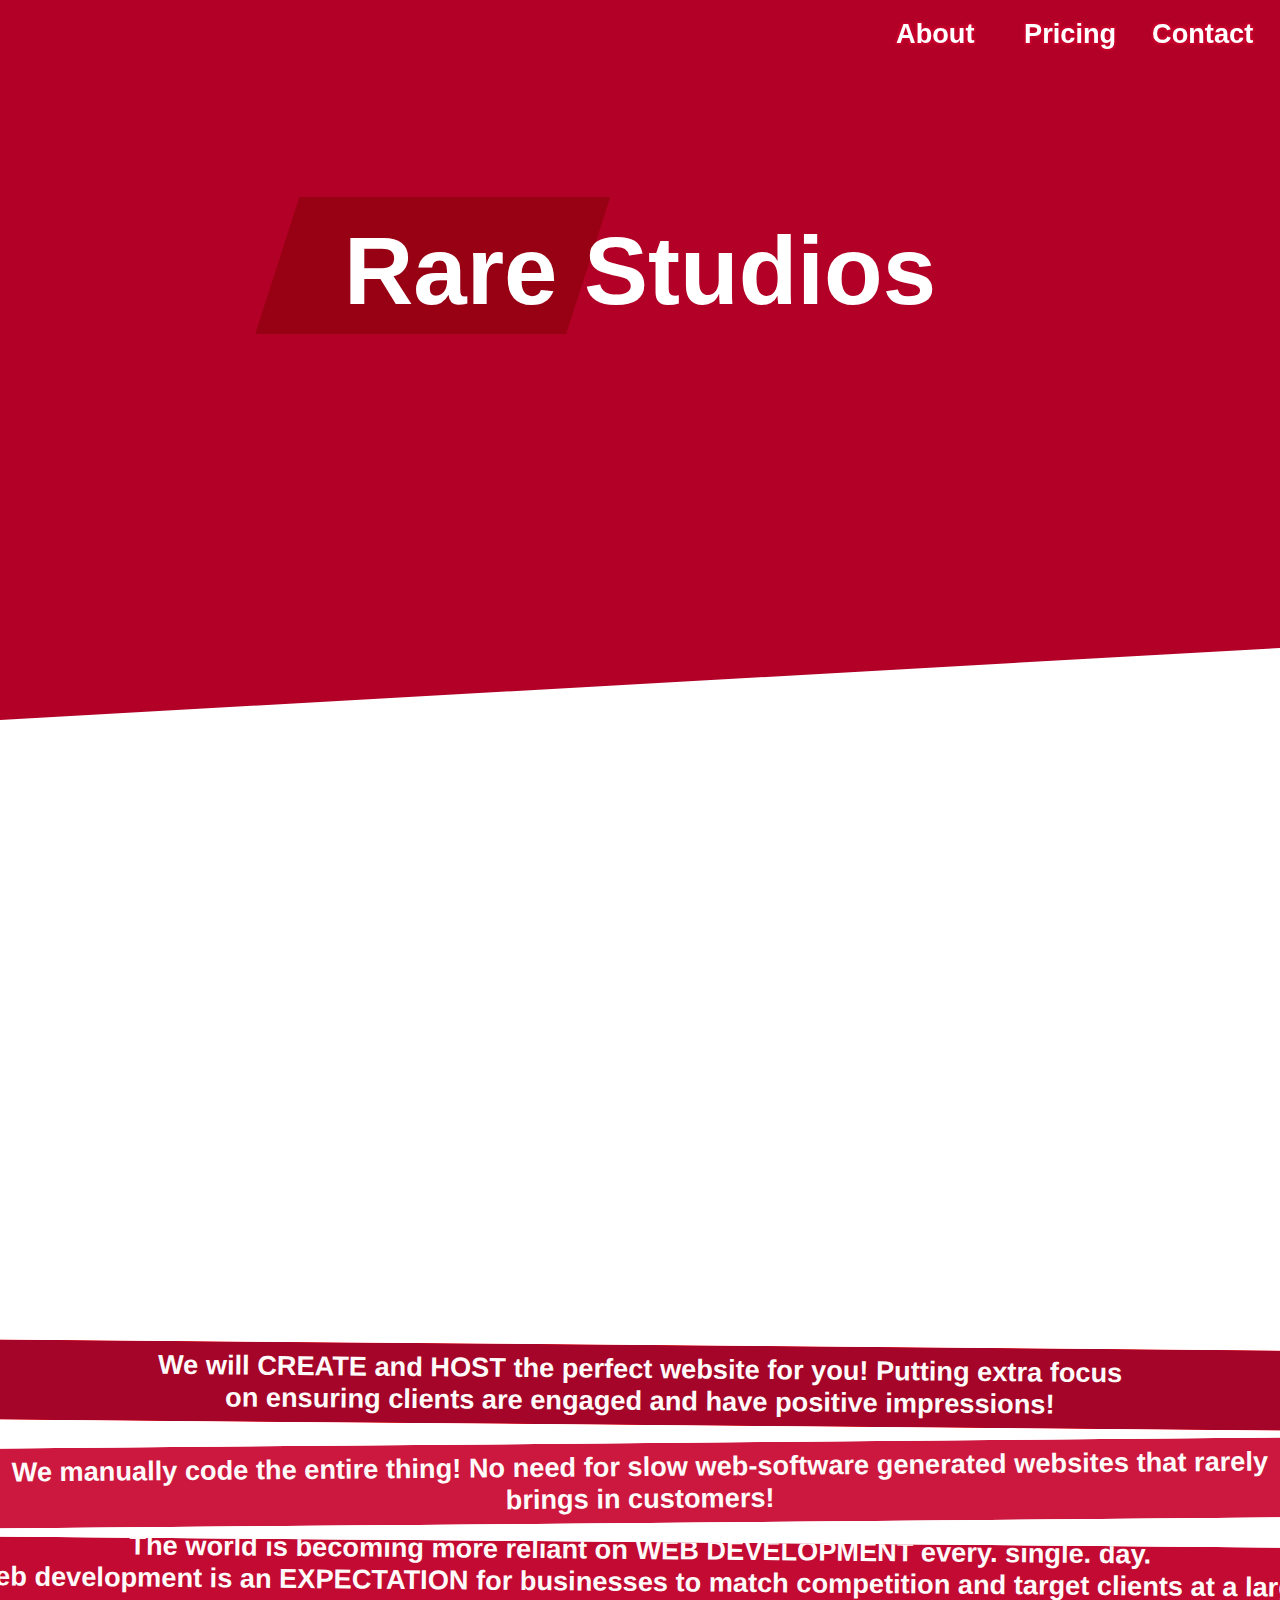
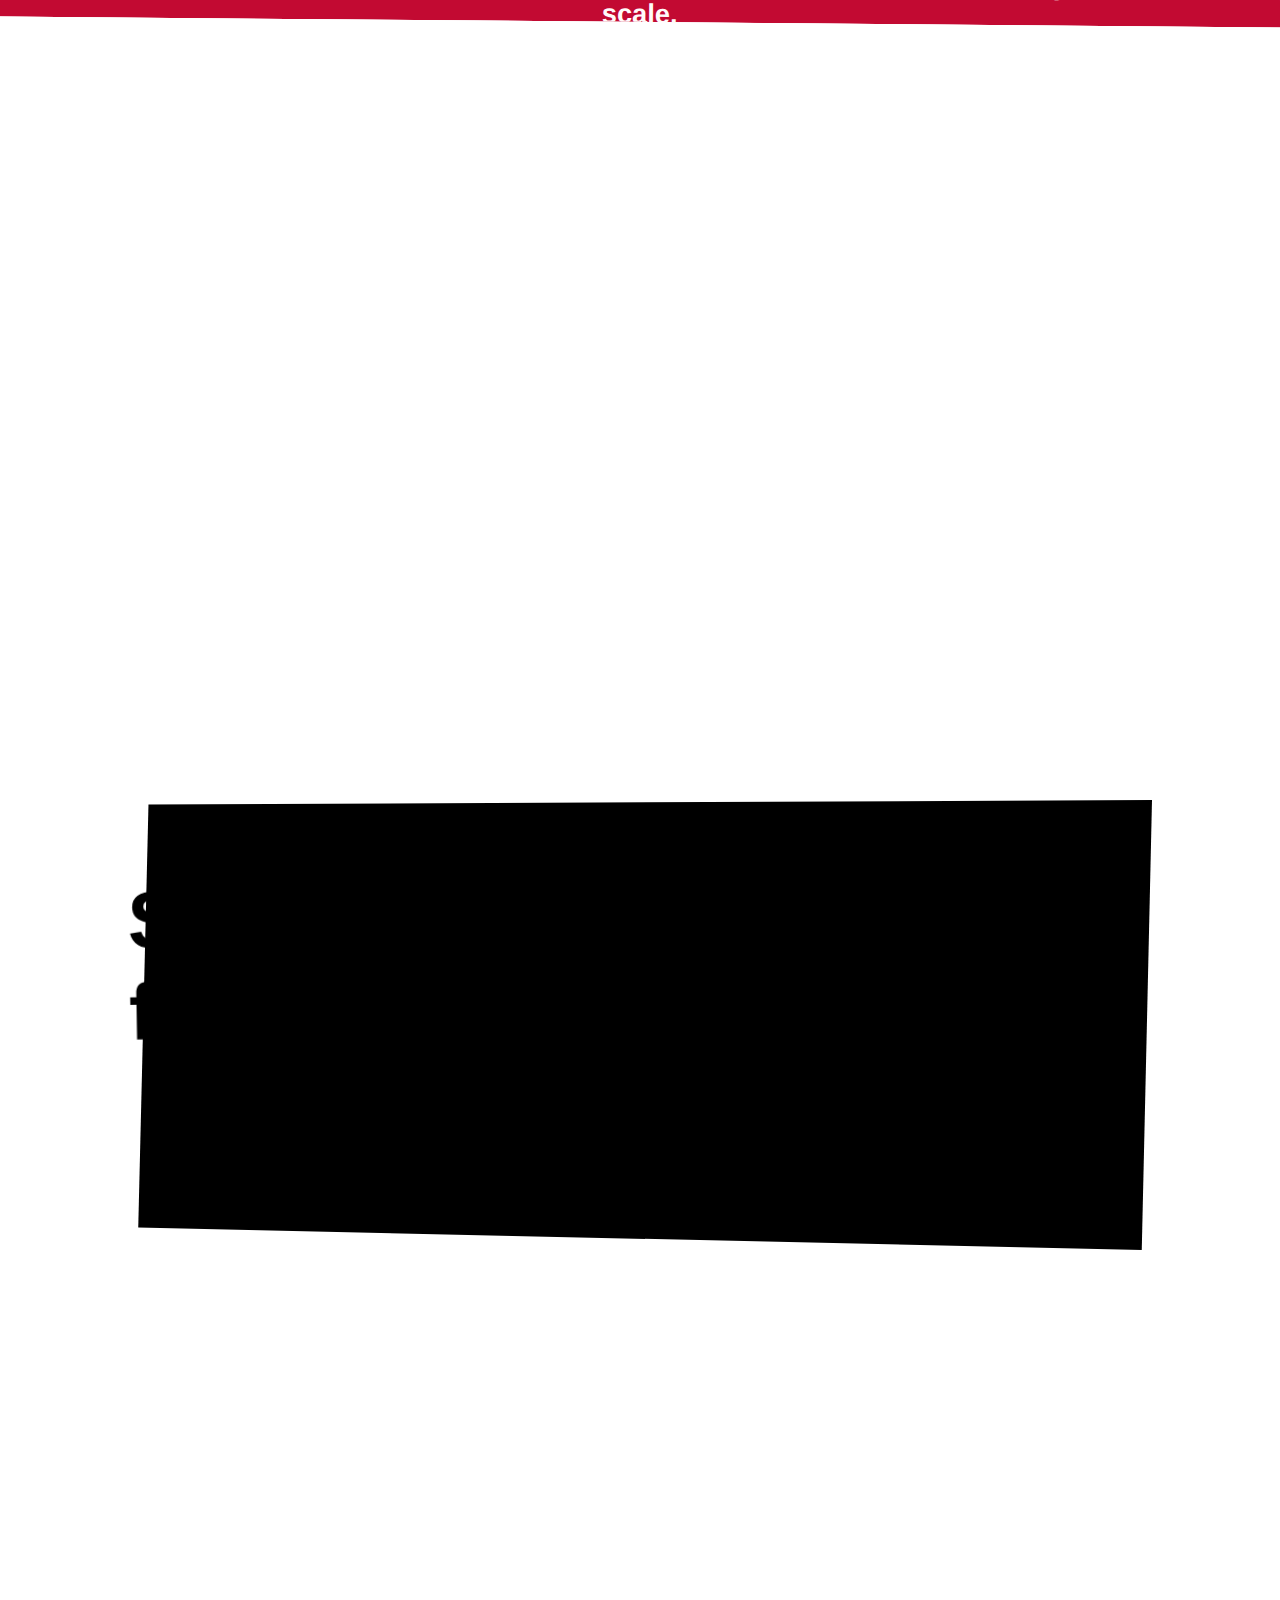
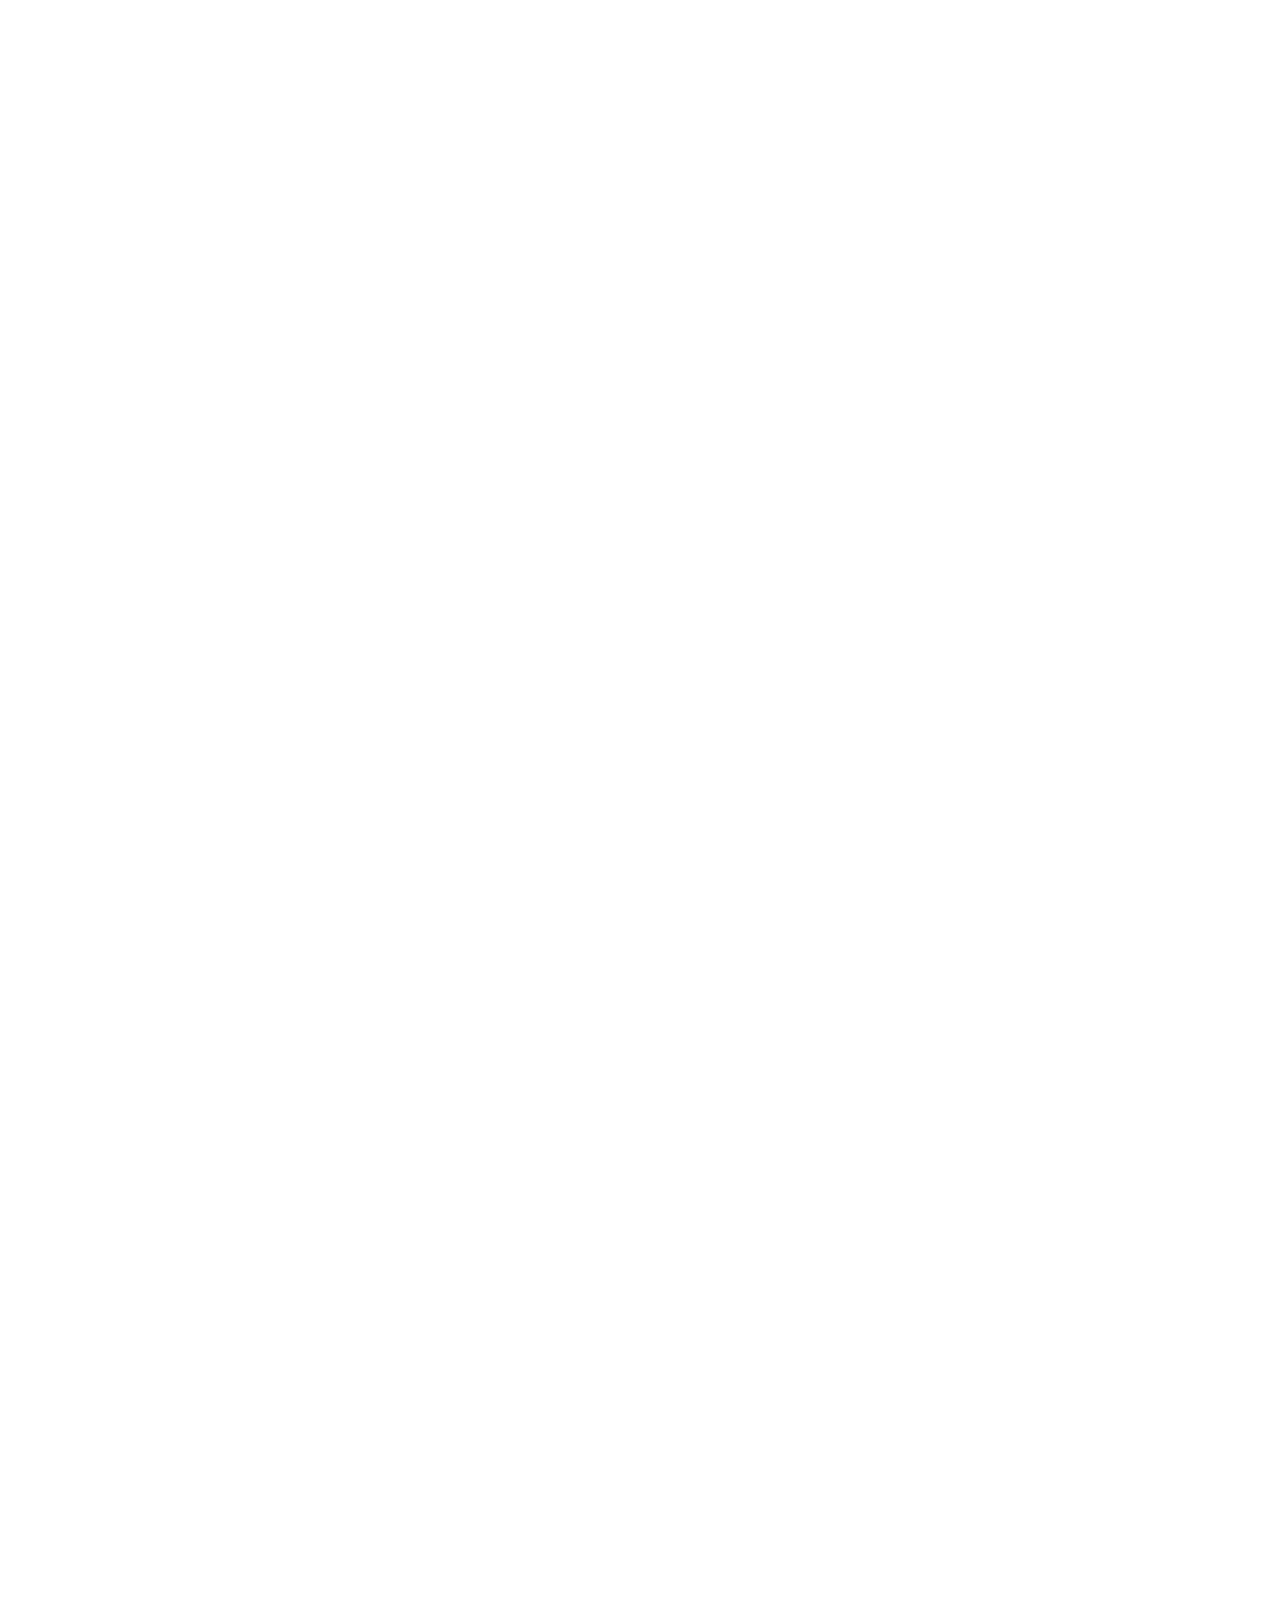
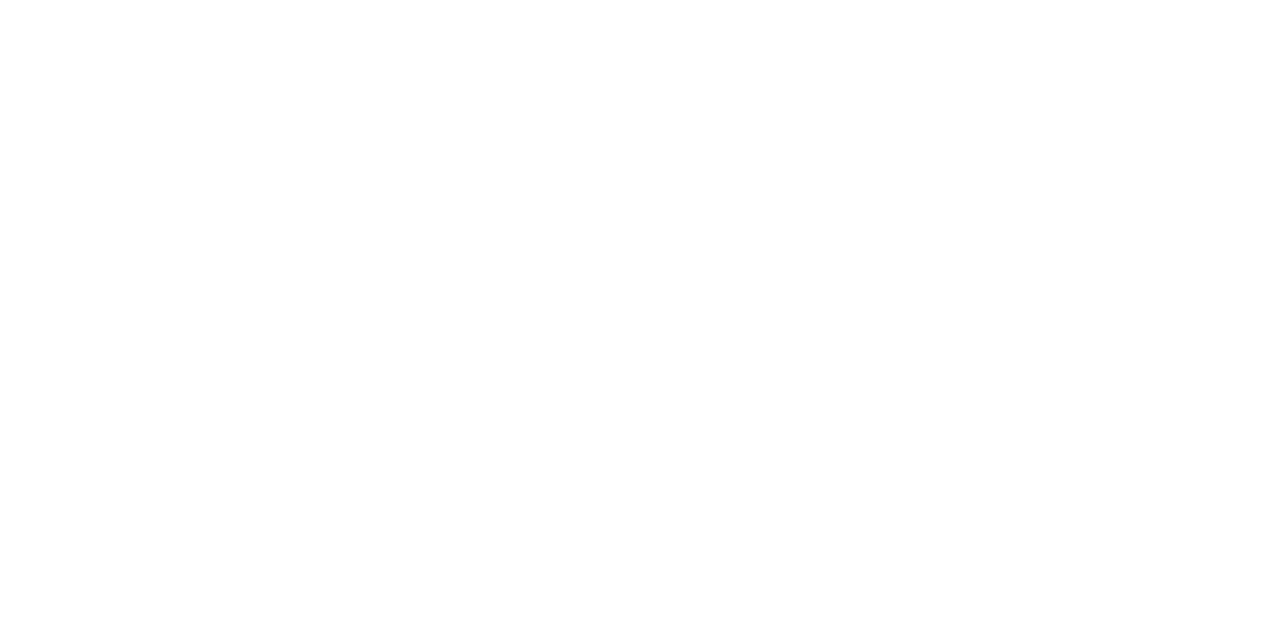
==== commit 3637560f: "frgy" ====
--- a/index.html
+++ b/index.html
@@ -32,7 +32,7 @@
     <section id="navigationBar">
       <a href="/index.html" id="about" class="navElement">About</a>
       <a href="/Pricing/pricing.html" id="pricing" class="navElement"
-        >lgrving</a
+        >Pricing</a
       >
       <a href="/Contact/contact.html" id="contact" class="navElement"
         >Contact</a
@@ -51,49 +51,63 @@
       <h2 id="servicesHeader" style="color: #0b0b0b">Success Awaits</h2>
       <div id="servicesMobileBackground">
         <div id="servicesTextOne" class="services">
-          The world is becoming more reliant on WEB DEVELOPMENT every. single.
-          day.
+          We will CREATE and HOST the perfect website for you! Putting extra
+          focus<br />
+          on ensuring clients are engaged and have positive impressions!
         </div>
 
         <div id="servicesTextTwo" class="services">
-          Web development is an EXPECTATION for businesses to match competition
-          and target clients at a large scale.
+          We manually code the entire thing! No need for slow web-software
+          generated websites that rarely brings in customers!
         </div>
 
         <div id="servicesTextThree" class="services">
-          We will CREATE and HOST the perfect website for you that are
-          specifically designed to attract clients <br />
-          and create professional first impressions.
+          The world is becoming more reliant on WEB DEVELOPMENT every. single.
+          day. <br />
+          Web development is an EXPECTATION for businesses to match competition
+          and target clients at a large scale.
         </div>
       </div>
     </section>
 
     <section id="whyUs">
       <h2 id="whyUsHeader" class="whyUsHeaderStart whyUsCenter">Why us?</h2>
-      <div id="whyUsText" class="whyUsTextStart whyUsCenter">
+      <div
+        id="whyUsText"
+        class="whyUsTextStart whyUsCenter"
+        x-ms-format-detection="none"
+      >
+
+      <div class="whyUsTexts">
         <span class="whyUsTextHeaders">
           Precision Craftsmanship, Not Bloat:<br
         /></span>
-
-        Say goodbye to bloated code. We handcraft every line, ensuring speed,
-        efficiency, and a stellar user experience.
-        <br /><br />
+        <span class="whyUsTextWritting">
+          Say goodbye to bloated code. We handcraft every line, ensuring speed,
+          efficiency, and a stellar user experience.</span
+        ></div>
+        <br /><br /> <div class="whyUsTexts">
         <span class="whyUsTextHeaders"> Tailored to Your Vision:<br /></span>
-        No templates here. Our manual coding means tailored customization,
-        reflecting your unique brand identity.
-        <br /><br />
+        <span class="whyUsTextWritting">
+          Our manual coding means tailored customization, reflecting your unique
+          brand identity.</span></div>
+        
+        <br /><br /><div class="whyUsTexts">
         <span class="whyUsTextHeaders"> Optimized for Performance:<br /></span>
-        Speed scores of 98-100/100. Your site loads fast, captivating visitors
-        and keeping them engaged.
-        <br /><br />
+        <span class="whyUsTextWritting">
+          Speed scores of 98&ndash;100&sol;100. Your site loads fast,
+          captivating visitors and keeping them engaged.</span
+        ></div>
+        <br /><br /><div class="whyUsTexts">
         <span class="whyUsTextHeaders">
           Flexibility and Human Insight:<br
         /></span>
-        Real developers, real flexibility. We adapt, refine, and enhance based
-        on your needs—no algorithm limitations.
- 
+        <span class="whyUsTextWritting">
+          Real developers, real flexibility. We adapt, refine, and enhance based
+          on your needs—no algorithm limitations.</span
+        ></div>
       </div>
-      <div id="whyUsImg" class="whyUsImgHidden"></div>
+      <img id="whyUsImg" class="whyUsImgHidden" src="/juju(1).png" />
     </section>
 
     <section id="wait">
--- a/Global/navigation.css
+++ b/Global/navigation.css
@@ -1,6 +1,7 @@
 #mobileNavButton {
   position: fixed;
   background-color: #e5001b;
+  z-index: 50;
 }
 
 #mobileNavButtonIcon {
@@ -8,6 +9,8 @@
   top: 50%;
   transform: translate(-50%, -50%);
   background-color: #69000c;
+  z-index: 50;
+
 }
 
 #mobileNavMenuText{
@@ -16,6 +19,8 @@
     top: 50%;
   transform: translate(-50%, -50%);
   color: #69000c;
+  z-index: 50;
+
 }
 
 .navElement {
@@ -39,21 +44,24 @@
 
 .mobileNavButtonShow {
   width: 100%;
-  height: 2.5%;
+  height: 3.5%;
   left: 50%;
   top: 0%;
   transform: translate(-50%);
   transition-duration: 0.3s;
+
   
 }
 .mobileNavButtonHide {
-  width: 7%;
-  height: 7%;
+  width: 9%;
+  height: 9%;
   left: 50%;
-  top: 7%;
+  top: 9%;
   transform: translate(-50%);
   transition-duration: 0.3s;
   clip-path: circle();
+  height: 2.5rem;
+
 }
 
 .mobileNavButtonIconShow {
--- a/About/about.css
+++ b/About/about.css
@@ -7,7 +7,7 @@
   /* Section 1 */
   #services {
     position: absolute;
-    top: 0;
+    top: 0px;
     left: 0;
     width: 100%;
     height: 41rem;
@@ -33,11 +33,14 @@
     font-size: 1.7rem;
     text-align: center;
     margin: 0;
-    width: 99%;
+    width: 105%;
     display: flex;
     align-items: center;
     justify-content: center;
     transform: translate(-50%);
+    background-color: #ff002bbf;
+    border-radius: 25%;
+    height: 25rem;
   }
 
   #servicesMobileBackground {
@@ -47,24 +50,22 @@
     transform: translate(-50%);
     height: 50rem;
     width: 90%;
-    background-color: #a40528;
   }
 
   #servicesTextOne {
-    top: 1rem;
+    top: 0rem;
   }
   #servicesTextTwo {
-    top: 13rem;
+    top: 30rem;
   }
   #servicesTextThree {
-    top: 30rem;
+    top: 60rem;
   }
 
   /* Section 2 */
   #whyUs {
     position: absolute;
-    top: 115rem;
-    left: 0px;
+    top: 100.5rem;
     width: 100%;
     height: 41rem;
     z-index: -12;
@@ -72,15 +73,17 @@
 
   #whyUsHeader {
     position: absolute;
-    color: #d50a36;
-
-    top: 1rem;
+    color: #fff1f4;
+    background-color: #ff5100;
+    border-radius: 15px;
+    top: 0rem;
 
     font-size: 4rem;
     white-space: nowrap;
     text-align: center;
     margin: 0;
     font-weight: bold;
+    width: 80%;
   }
 
   #whyUsText {
@@ -88,10 +91,27 @@
     color: rgb(0, 0, 0);
     top: 6.5rem;
 
-    font-size: 2rem;
-    text-align: center;
-    margin: 0;
-    width: 80%;
+    font-size: 1.6rem;
+    margin: 0;
+    width: 80%;
+    font-weight: 400;
+    text-decoration: none;
+    pointer-events: none;
+  }
+  .whyUsTexts {
+    box-shadow: #ffffff 10px 0 0 0, #ffffff -20px 0 0 0, #ff6016 -30px 0 0 0,  #ff6016 20px 0 0 0;;
+  }
+
+  .whyUsTextHeaders {
+    margin-left: 0px;
+    font-weight: bold;
+    font-size: 1.7rem;
+    color: #ff6016;
+    text-align: left;
+  }
+
+  .whyUsTextWritting {
+    text-align: center;
   }
 
   /* Section 3 */
@@ -102,16 +122,16 @@
     font-size: 5rem;
     z-index: 5;
     left: 0%;
-    top: 150rem;
+    top: 203.5rem;
     width: 100%;
   }
 
   #waitHeader {
     transform: translate(-50%);
-    font-size: 4rem;
+    font-size: 2.5rem;
     left: 50%;
     z-index: 5;
-    width: 80%;
+    width: 90%;
     height: 10rem;
 
     position: absolute;
@@ -123,21 +143,31 @@
 
   #waitTextContainer {
     position: absolute;
-    top: 15rem;
+    top: 9rem;
     left: 50%;
     width: 90%;
+    height: 10rem;
     transform: translate(-50%);
     background-color: #b30027;
     font-size: 2rem;
   }
 
   #waitOne {
-    top: 0px;
-    left: 20%;
-  }
-  #waitTwo {
-    top: 0px;
-    left: 50%;
+    position: absolute;
+    top: 2rem;
+    left: 50%;
+    transform: translate(-50%) rotateZ(-1deg);
+    background-color: white;
+    width: 60%;
+    height: 6rem;
+    line-height: 6rem;
+    text-align: center;
+    font-size: 2.1rem;
+    z-index: 5;
+    color: black;
+    text-decoration: none;
+    border-radius: 2%;
+    clip-path: polygon(1% 1%, 100% 6%, 100% 96%, 0% 100%);
   }
 
   #whyUsImg {
@@ -171,7 +201,7 @@
     transition-property: filter, transition, opcaity, left, box-shadow;
   }
 
-    #headerParallelogram {
+  #headerParallelogram {
     top: -17.5%;
     left: 0%;
     height: 70%;
@@ -259,7 +289,7 @@
     font-weight: bold;
 
     top: -3%;
-  
+
     font-size: 5rem;
     white-space: nowrap;
     text-align: center;
@@ -269,15 +299,15 @@
   #whyUsText {
     position: absolute;
     color: rgb(0, 0, 0);
-    top: 6.5rem;
+    top: 7.5rem;
     font-size: 1.4rem;
     text-align: left;
     margin: 0;
-    width: 40%;
+    width: 38%;
     font-weight: 500;
   }
 
-    .whyUsTextHeaders {
+  .whyUsTextHeaders {
     margin-left: -15px;
     font-weight: bold;
     font-size: 1.6rem;
@@ -323,11 +353,11 @@
   #whyUsImg {
     position: absolute;
 
-    top: 0;
-    width: 40%;
-    height: 40rem;
-    transition-duration: 0.5s;
-    background-image: url(/photo-1542831371-29b0f74f9713.jpg);
+    top: -15%;
+    width: 60%;
+    height: 55rem;
+    transition-duration: 0.5s;
+    background-size: 500px;
   }
 
   .whyUsHeaderStart {
@@ -381,7 +411,7 @@
     left: 50%;
     width: 80%;
     height: 50%;
-    filter:brightness(0);
+    filter: brightness(0);
   }
 
   .waitTextContainerTransition {
@@ -414,8 +444,7 @@
   .whyUsImgHidden {
     opacity: 0;
     transform: scale(1.05);
-    filter: blur(16px);
-    box-shadow: 0 0 60px 20px rgb(81, 0, 0);
+    filter: saturate(0) blur(16px);
     left: 130%;
     transition-property: filter, transition, opcaity, left, box-shadow;
   }
@@ -423,8 +452,7 @@
     opacity: 1;
     transform: scale(1);
     filter: blur(0px);
-    box-shadow: 0 0 30px 3px rgb(0, 0, 0);
-    left: 48%;
+    left: 39.5%;
     transition-property: filter, transition, opcaity, left, box-shadow;
   }
 
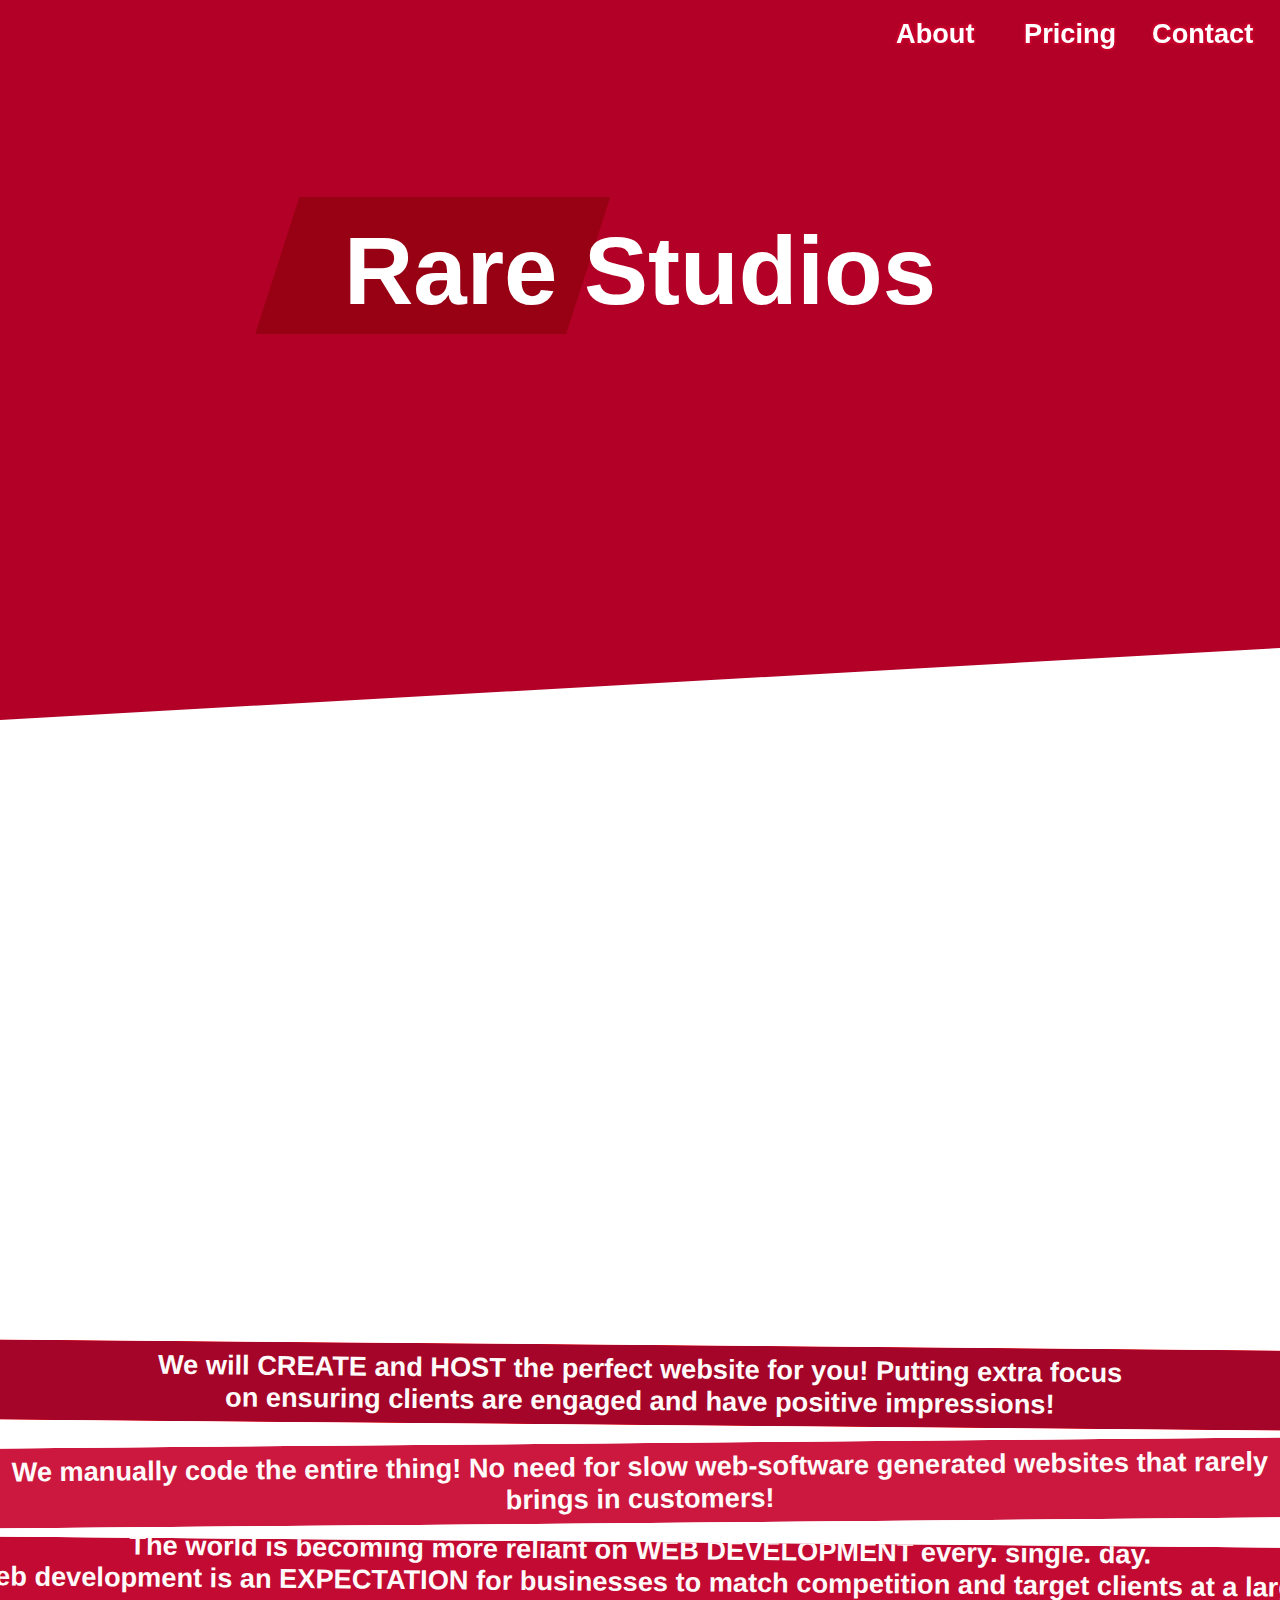
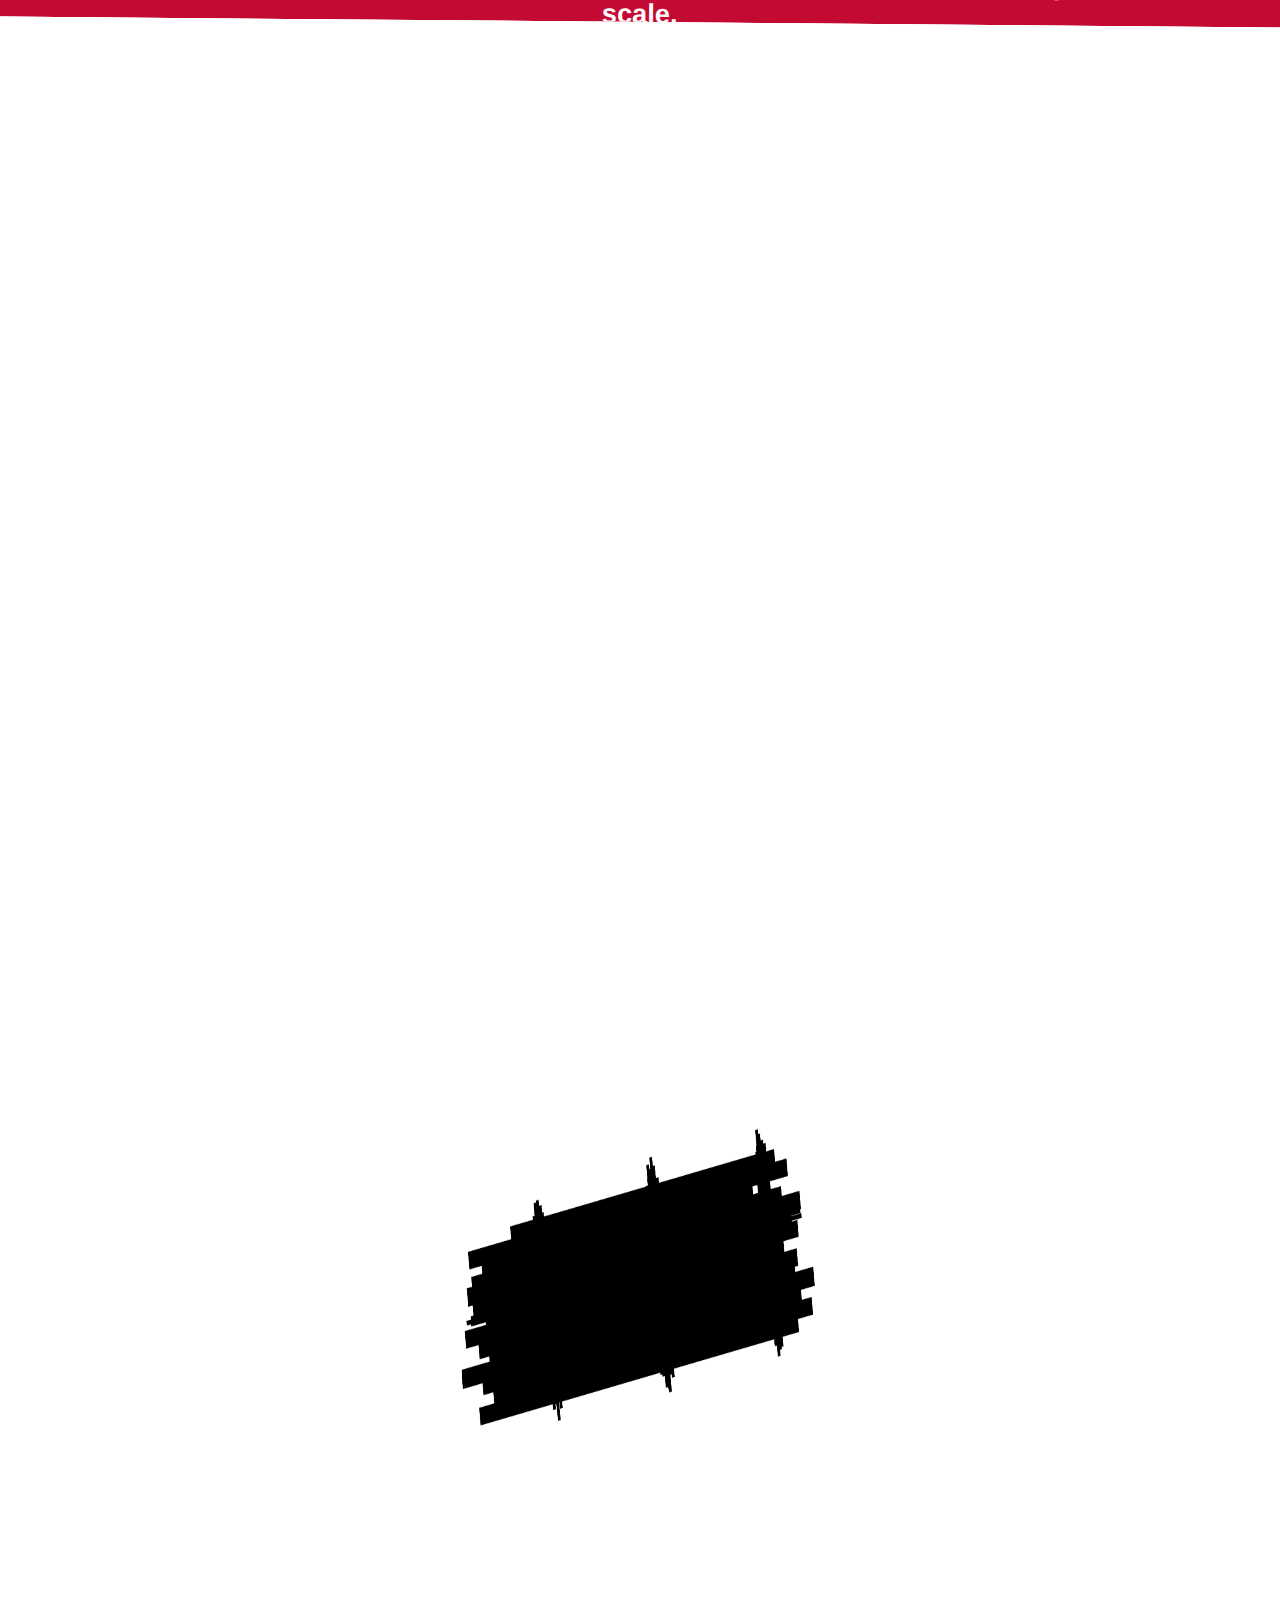
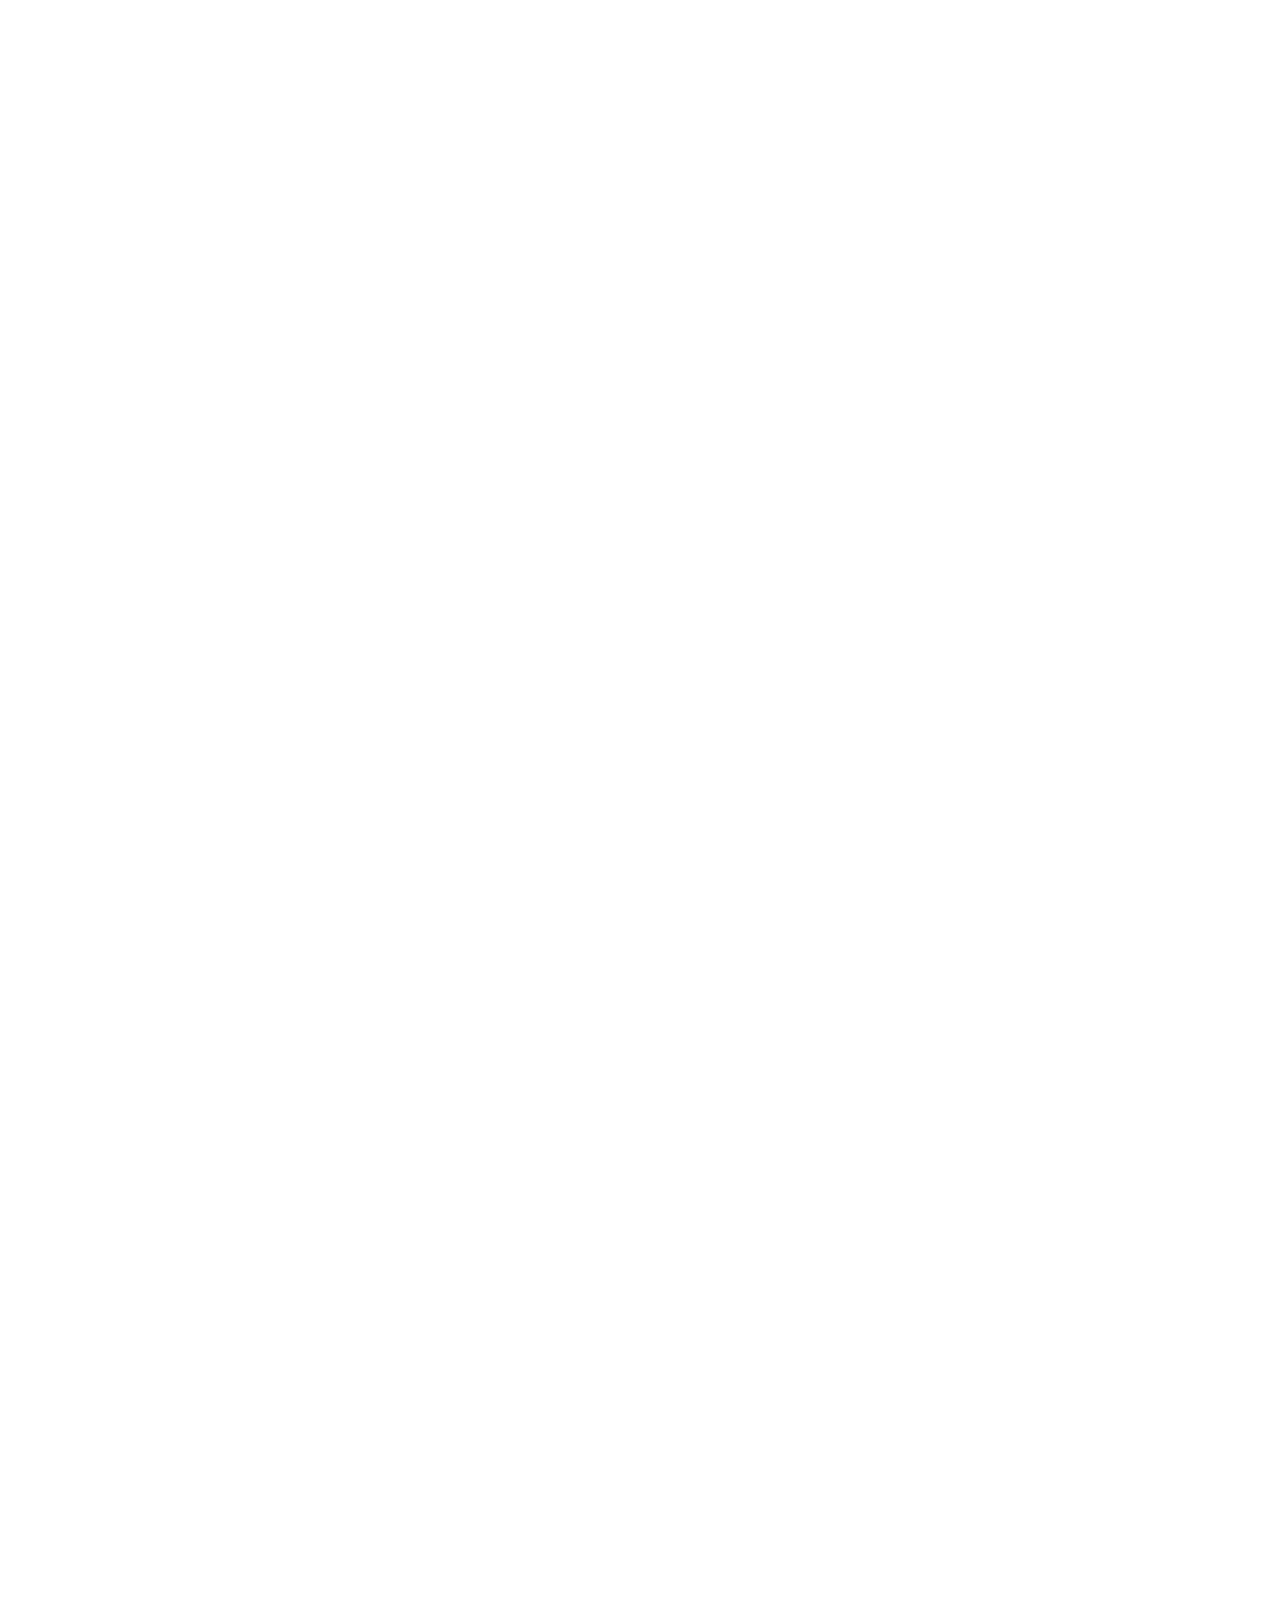
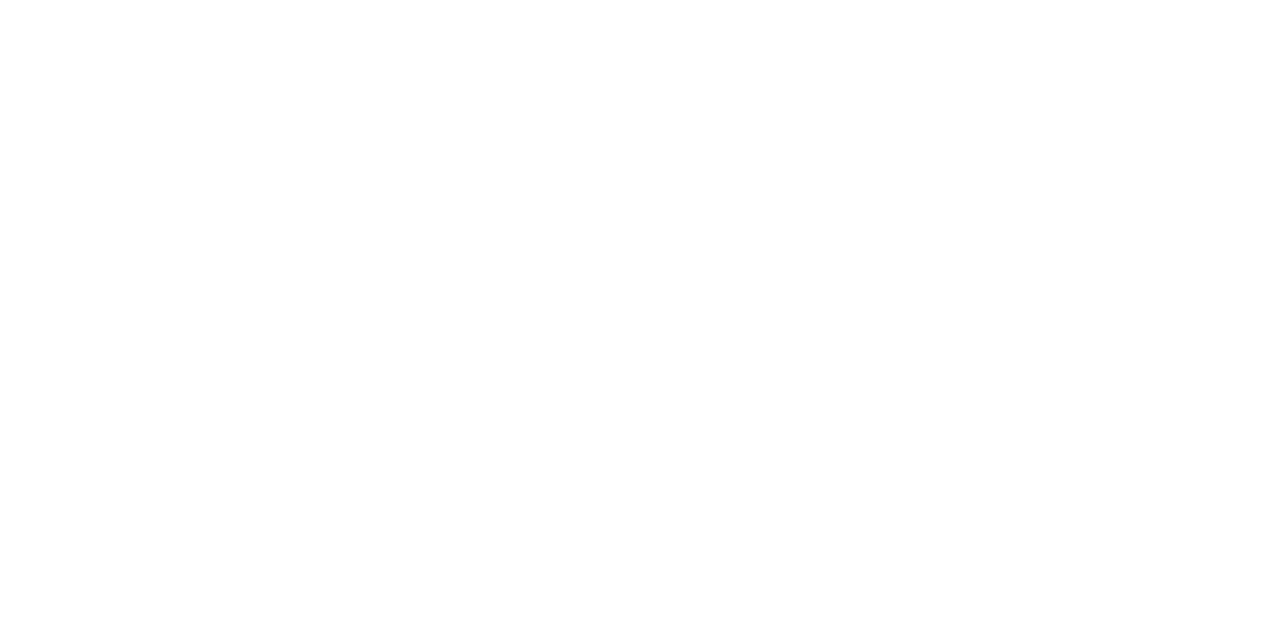
==== commit 4cabb34e: "jbinbio" ====
--- a/index.html
+++ b/index.html
@@ -77,47 +77,53 @@
         class="whyUsTextStart whyUsCenter"
         x-ms-format-detection="none"
       >
+        <div class="whyUsTexts hide">
+          <span class="whyUsTextHeaders">
+            Precision Craftsmanship, Not Bloat:<br
+          /></span>
+          <span class="whyUsTextWritting">
+            Say goodbye to bloated code. We handcraft every line, ensuring
+            speed, efficiency, and a stellar user experience.</span
+          >
+        </div>
+        <br /><br />
+        <div class="whyUsTexts hide">
+          <span class="whyUsTextHeaders"> Tailored to Your Vision:<br /></span>
+          <span class="whyUsTextWritting">
+            Our manual coding means tailored customization, reflecting your
+            unique brand identity.</span
+          >
+        </div>
 
-      <div class="whyUsTexts">
-        <span class="whyUsTextHeaders">
-          Precision Craftsmanship, Not Bloat:<br
-        /></span>
-        <span class="whyUsTextWritting">
-          Say goodbye to bloated code. We handcraft every line, ensuring speed,
-          efficiency, and a stellar user experience.</span
-        ></div>
-        <br /><br /> <div class="whyUsTexts">
-        <span class="whyUsTextHeaders"> Tailored to Your Vision:<br /></span>
-        <span class="whyUsTextWritting">
-          Our manual coding means tailored customization, reflecting your unique
-          brand identity.</span></div>
-        
-        <br /><br /><div class="whyUsTexts">
-        <span class="whyUsTextHeaders"> Optimized for Performance:<br /></span>
-        <span class="whyUsTextWritting">
-          Speed scores of 98&ndash;100&sol;100. Your site loads fast,
-          captivating visitors and keeping them engaged.</span
-        ></div>
-        <br /><br /><div class="whyUsTexts">
-        <span class="whyUsTextHeaders">
-          Flexibility and Human Insight:<br
-        /></span>
-        <span class="whyUsTextWritting">
-          Real developers, real flexibility. We adapt, refine, and enhance based
-          on your needs—no algorithm limitations.</span
-        ></div>
+        <br /><br />
+        <div class="whyUsTexts hide">
+          <span class="whyUsTextHeaders">
+            Optimized for Performance:<br
+          /></span>
+          <span class="whyUsTextWritting">
+            Speed scores of 98&ndash;100&sol;100. Your site loads fast,
+            captivating visitors and keeping them engaged.</span
+          >
+        </div>
+        <br /><br />
+        <div class="whyUsTexts hide">
+          <span class="whyUsTextHeaders">
+            Flexibility and Human Insight:<br
+          /></span>
+          <span class="whyUsTextWritting">
+            Real developers, real flexibility. We adapt, refine, and enhance
+            based on your needs—no algorithm limitations.</span
+          >
+        </div>
       </div>
       <img id="whyUsImg" class="whyUsImgHidden" src="/juju(1).png" />
     </section>
 
-    <section id="wait">
-      <h2 id="waitHeader" class="waitHeaderStart">
-        So what are you waiting for?
-      </h2>
+    <section id="wait" class="waitStart">
 
-      <div id="waitTextContainer" class="waitTextContainerStart">
+
+      <img id="waitTextContainer" class="waitTextContainerStart" src="/Untitle22d(2) (1).png">
         <a id="waitOne" class="wait" href="/Contact/contact.html">Contact Us</a>
-      </div>
     </section>
 
     <script src="/Global/main.js"></script>
--- a/Global/global.css
+++ b/Global/global.css
@@ -9,11 +9,13 @@
 -moz-user-select: none;
 -ms-user-select: none;
 user-select: none;
+overflow-x: hidden;
 }
 
 body {
   -ms-overflow-style: none;
   overflow-y: hidden;
+  overflow-x: hidden;
 
 
   font-family: "Segoe UI", Tahoma, Geneva, Verdana, sans-serif;
@@ -27,12 +29,6 @@
     padding-right: min(0vmin, env(safe-area-inset-right));
   }
 }
-
-html,
-body {
-  overflow-x: hidden;
-}
-
 ::-webkit-scrollbar {
   display: none;
 }
--- a/Global/navigation.css
+++ b/Global/navigation.css
@@ -1,3 +1,8 @@
+body{
+  font-weight: bold;
+
+}
+
 #mobileNavButton {
   position: fixed;
   background-color: #e5001b;
@@ -20,6 +25,7 @@
   transform: translate(-50%, -50%);
   color: #69000c;
   z-index: 50;
+  font-weight: 600;
 
 }
 
@@ -35,10 +41,13 @@
 
 .mobileNavMenuTextShow {
  opacity: 1;
+  font-weight: 600;
   
 }
 .mobileNavMenuTextHide {
 opacity: 0;
+  font-weight: 600;
+
 }
 
 
@@ -49,6 +58,7 @@
   top: 0%;
   transform: translate(-50%);
   transition-duration: 0.3s;
+  font-weight: 600;
 
   
 }
@@ -85,9 +95,10 @@
 
 .aboutShown {
   top: 2%;
-  left: 25%;
-  transform: translate(-50%);
-  transition-duration: 0.3s;
+  left: 20%;
+  transform: translate(-50%);
+  transition-duration: 0.3s;
+  margin: 0;
 }
 
 .pricingShown {
@@ -95,13 +106,15 @@
   transform: translate(-50%);
   left: 50%;
   transition-duration: 0.2s;
+margin: 0;
 }
 
 .contactShown {
   top: 2%;
-  left: 75%;
-  transform: translate(-50%);
-  transition-duration: 0.3s;
+  left: 82%;
+  transform: translate(-50%);
+  transition-duration: 0.3s;
+  margin: 0;
 }
 
 .aboutHidden {
--- a/About/about.css
+++ b/About/about.css
@@ -66,6 +66,7 @@
   #whyUs {
     position: absolute;
     top: 100.5rem;
+    left: 0px;
     width: 100%;
     height: 41rem;
     z-index: -12;
@@ -77,7 +78,8 @@
     background-color: #ff5100;
     border-radius: 15px;
     top: 0rem;
-
+    left: 51.5%;
+    transform: translate(-50%);
     font-size: 4rem;
     white-space: nowrap;
     text-align: center;
@@ -90,16 +92,18 @@
     position: absolute;
     color: rgb(0, 0, 0);
     top: 6.5rem;
-
+    left: 52%;
     font-size: 1.6rem;
     margin: 0;
+    transform: translate(-50%);
     width: 80%;
     font-weight: 400;
     text-decoration: none;
     pointer-events: none;
   }
   .whyUsTexts {
-    box-shadow: #ffffff 10px 0 0 0, #ffffff -20px 0 0 0, #ff6016 -30px 0 0 0,  #ff6016 20px 0 0 0;;
+    box-shadow: #ffffff 10px 0 0 0, #ffffff -20px 0 0 0, #ff6016 -30px 0 0 0,
+      #ff6016 20px 0 0 0;
   }
 
   .whyUsTextHeaders {
@@ -121,53 +125,37 @@
     position: absolute;
     font-size: 5rem;
     z-index: 5;
-    left: 0%;
-    top: 203.5rem;
-    width: 100%;
-  }
-
-  #waitHeader {
-    transform: translate(-50%);
-    font-size: 2.5rem;
-    left: 50%;
-    z-index: 5;
+    width: 100%;
+    transform: translate(-50%);
+    margin: 0px;
+    padding: 0px;
+    left: 50%;
+  }
+
+  #waitTextContainer {
+    position: absolute;
     width: 90%;
-    height: 10rem;
-
-    position: absolute;
-    top: 1rem;
-
-    text-align: center;
-    margin: 0;
-  }
-
-  #waitTextContainer {
-    position: absolute;
-    top: 9rem;
-    left: 50%;
-    width: 90%;
-    height: 10rem;
-    transform: translate(-50%);
-    background-color: #b30027;
+    margin: 0px;
+    padding: 0px;
+    height: 20rem;
     font-size: 2rem;
+    left: 50%;
+    transform: translate(-50%) rotateZ(6deg);
   }
 
   #waitOne {
     position: absolute;
-    top: 2rem;
-    left: 50%;
-    transform: translate(-50%) rotateZ(-1deg);
-    background-color: white;
+    transform: rotateZ(-4deg) translate(-50%);
     width: 60%;
+    left: 50%;
+    top: 6rem;
     height: 6rem;
     line-height: 6rem;
     text-align: center;
-    font-size: 2.1rem;
+    font-size: 2.5rem;
     z-index: 5;
-    color: black;
+    color: rgb(255, 255, 255);
     text-decoration: none;
-    border-radius: 2%;
-    clip-path: polygon(1% 1%, 100% 6%, 100% 96%, 0% 100%);
   }
 
   #whyUsImg {
@@ -209,6 +197,48 @@
 
     clip-path: polygon(0 0, 100% 0, 90% 100%, 10% 100%);
   }
+
+  .hide {
+    opacity: 0;
+    scale: 0.4;
+  }
+
+  @keyframes shown {
+    0% {
+      opacity: 0;
+      scale: 0.3;
+    }
+    50% {
+      opacity: 0.8;
+      scale: 1.05;
+    }
+
+    100% {
+      opacity: 1;
+      scale: 1;
+    }
+  }
+
+  .show {
+    animation: shown 0.5s forwards ease-in-out;
+  }
+
+  .waitStart {
+    transition-duration: 0.5s;
+    position: absolute;
+    top: 250rem;
+    width: 80%;
+    height: 50%;
+    filter: brightness(0);
+  }
+
+  .waitTransition {
+    transition-duration: 0.5s;
+    position: absolute;
+    top: 200rem;
+    width: 80%;
+    height: 50%;
+  }
 }
 
 @media (min-width: 0em) and (orientation: landscape) {
@@ -314,50 +344,41 @@
     color: #c10e34;
   }
 
+  #whyUsImg {
+    position: absolute;
+
+    top: -15%;
+    width: 60%;
+    height: 55rem;
+    transition-duration: 0.5s;
+    background-size: 500px;
+  }
+
   /* Section 3 */
-  #waitHeader {
-    font-weight: bold;
-
-    transform: translate(-50%) rotateZ(-1deg);
-    font-size: 5rem;
-    z-index: 5;
-    height: 10rem;
-  }
 
   #waitTextContainer {
-    font-weight: bold;
-
-    transform: translate(-50%);
-    background-color: #b30027;
+    top: 0rem;
+    position: absolute;
+    font-weight: bold;
+    width: 35%;
+    height: 20.5rem;
+    transform: translate(-50%) rotateZ(2deg);
     clip-path: polygon(2% 1%, 100% 0%, 99% 100%, 1% 95%);
   }
 
   #waitOne {
     position: absolute;
-    top: 7.5rem;
-    left: 50%;
-    transform: translate(-50%) rotateZ(-1deg);
-    background-color: white;
+    transform: translate(-50%) rotateZ(-3deg);
     width: 25rem;
     height: 10rem;
     line-height: 10rem;
     text-align: center;
-    font-size: 3rem;
+    font-size: 3.5rem;
     z-index: 5;
-    color: black;
+    color: rgb(255, 255, 255);
     text-decoration: none;
     border-radius: 2%;
-    clip-path: polygon(1% 1%, 100% 6%, 100% 96%, 0% 100%);
-  }
-
-  #whyUsImg {
-    position: absolute;
-
-    top: -15%;
-    width: 60%;
-    height: 55rem;
-    transition-duration: 0.5s;
-    background-size: 500px;
+    top: 5rem;
   }
 
   .whyUsHeaderStart {
@@ -404,41 +425,25 @@
     transition-property: filter, transition, opcaity, left;
   }
 
-  .waitTextContainerStart {
+  .waitStart {
     transition-duration: 0.5s;
     position: absolute;
     top: 150rem;
     left: 50%;
     width: 80%;
     height: 50%;
+    top: 170rem;
     filter: brightness(0);
   }
 
-  .waitTextContainerTransition {
+  .waitTransition {
     transition-duration: 0.5s;
     position: absolute;
     top: 130rem;
     left: 50%;
     width: 80%;
     height: 50%;
-  }
-
-  .waitHeaderStart {
-    transition-duration: 0.5s;
-    position: absolute;
-    top: 150rem;
-    left: 50%;
-    width: 80%;
-    height: 50%;
-  }
-
-  .waitHeaderTransition {
-    transition-duration: 0.5s;
-    position: absolute;
-    top: 118rem;
-    left: 50%;
-    width: 80%;
-    height: 50%;
+    top: 135rem;
   }
 
   .whyUsImgHidden {
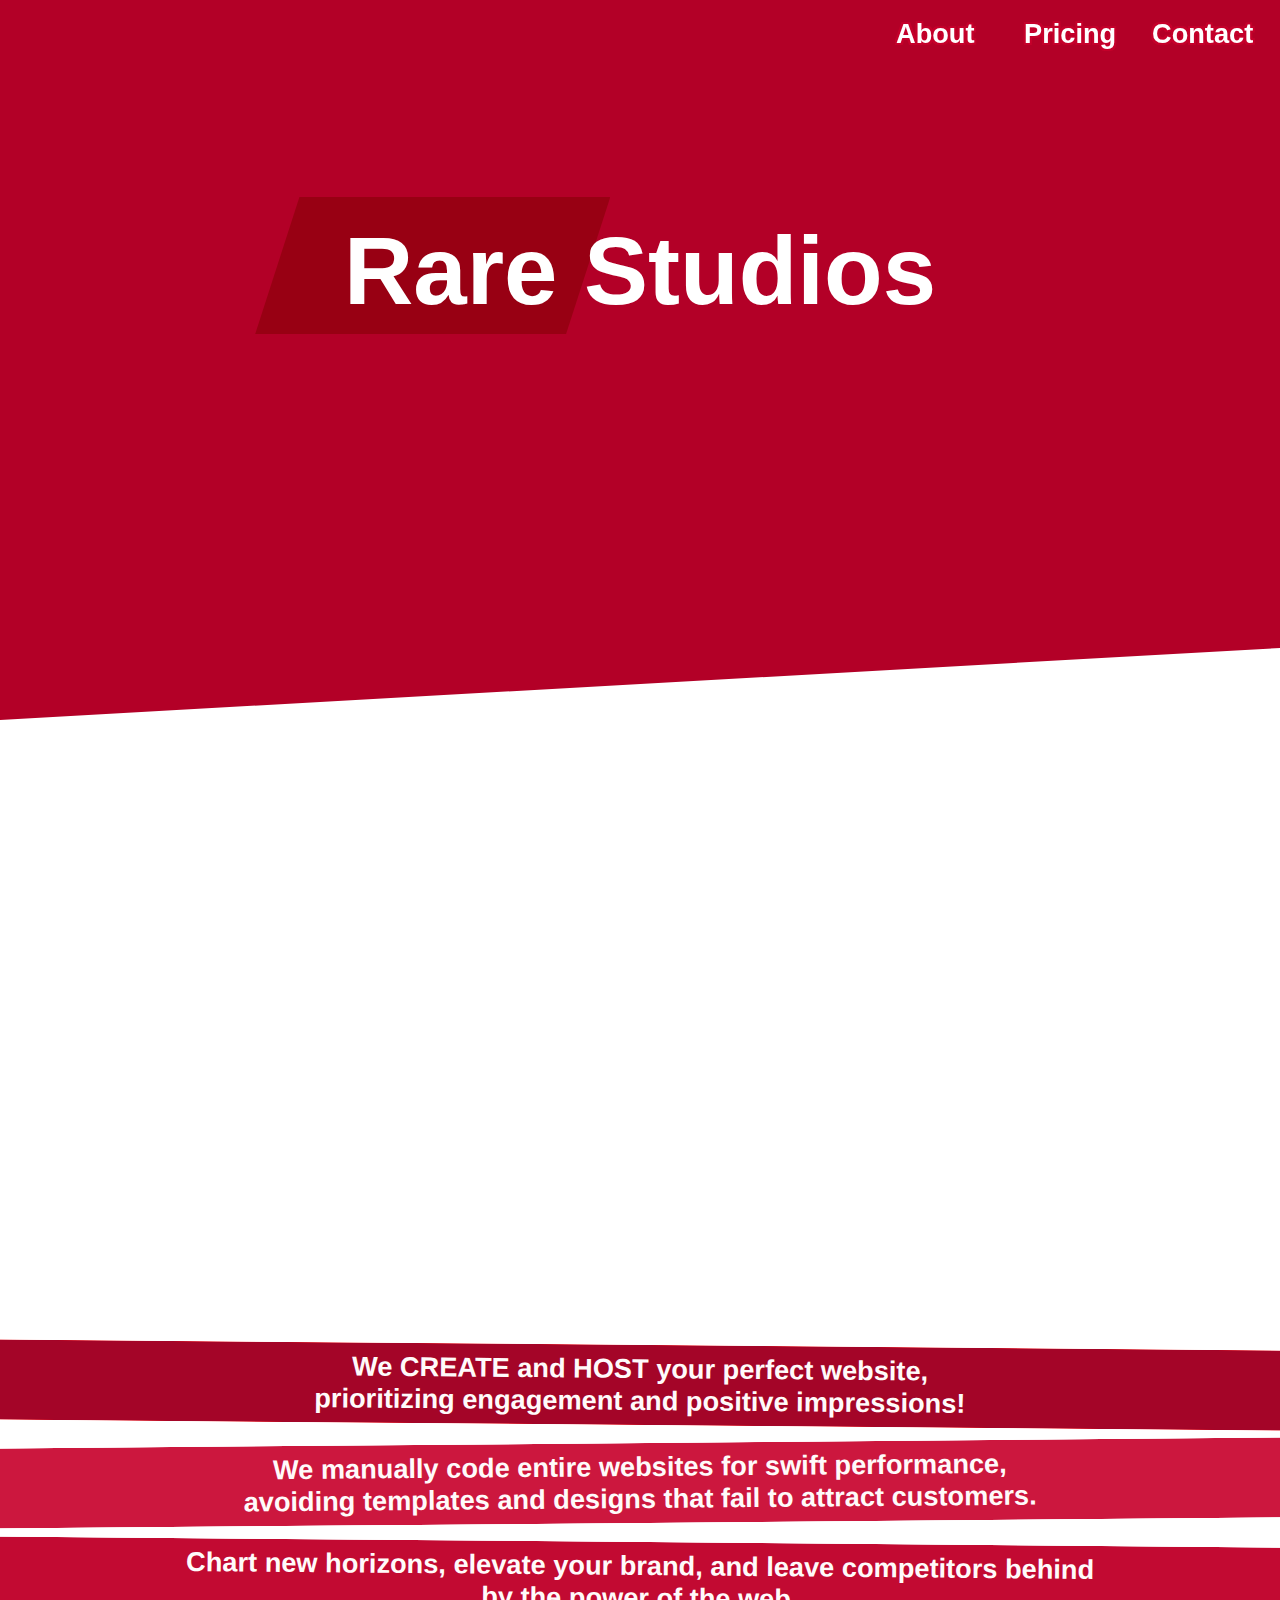
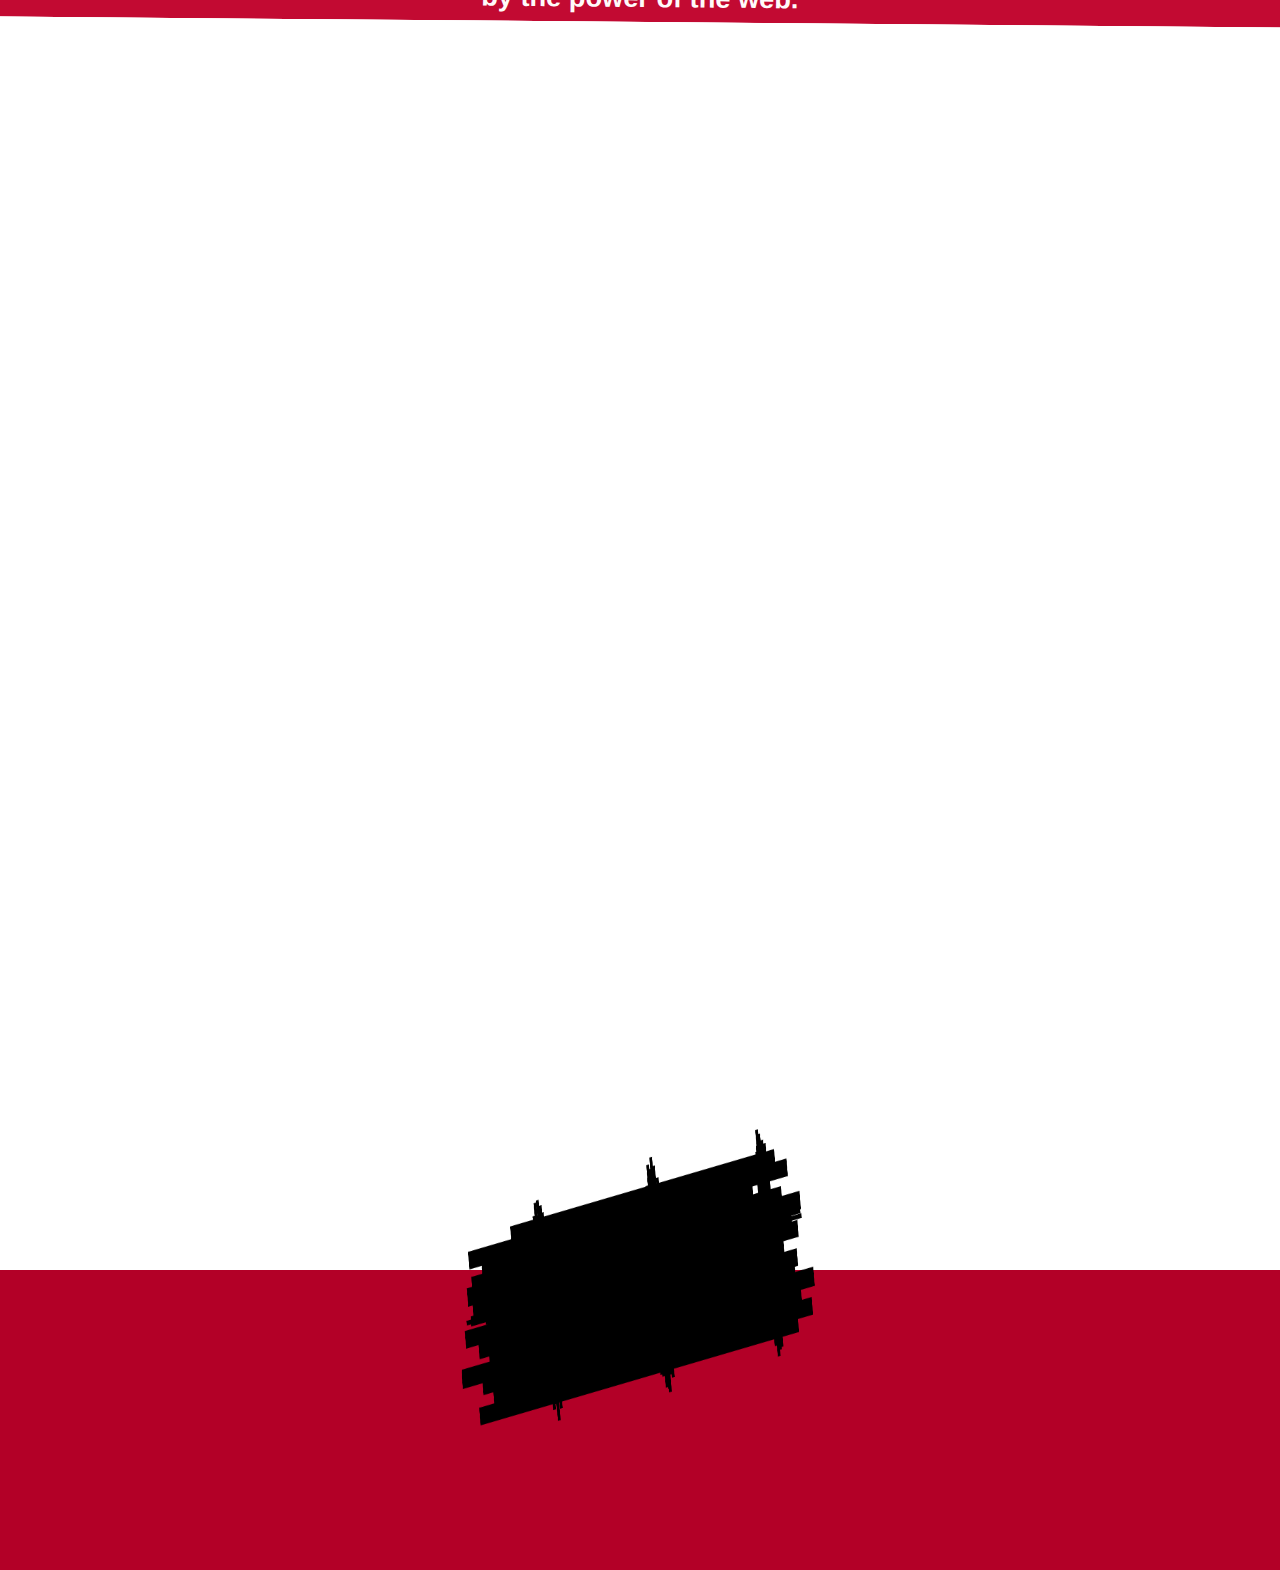
==== commit c125f479: "dfghjk" ====
--- a/index.html
+++ b/index.html
@@ -51,21 +51,16 @@
       <h2 id="servicesHeader" style="color: #0b0b0b">Success Awaits</h2>
       <div id="servicesMobileBackground">
         <div id="servicesTextOne" class="services">
-          We will CREATE and HOST the perfect website for you! Putting extra
-          focus<br />
-          on ensuring clients are engaged and have positive impressions!
+          We CREATE and HOST your perfect website,<br />
+    prioritizing engagement and positive impressions!
         </div>
 
         <div id="servicesTextTwo" class="services">
-          We manually code the entire thing! No need for slow web-software
-          generated websites that rarely brings in customers!
+We manually code entire websites for swift performance, <br/>avoiding templates and designs that fail to attract customers.
         </div>
 
         <div id="servicesTextThree" class="services">
-          The world is becoming more reliant on WEB DEVELOPMENT every. single.
-          day. <br />
-          Web development is an EXPECTATION for businesses to match competition
-          and target clients at a large scale.
+Chart new horizons, elevate your brand, and leave competitors behind <br/>by the power of the web.
         </div>
       </div>
     </section>
--- a/Global/global.css
+++ b/Global/global.css
@@ -49,7 +49,6 @@
   top: 70%;
   left: 0px;
   width: 100%;
-  height: 300rem;
   background-color: rgb(255, 255, 255);
   z-index: -15;
   margin: 0;
--- a/About/about.css
+++ b/About/about.css
@@ -226,10 +226,12 @@
   .waitStart {
     transition-duration: 0.5s;
     position: absolute;
-    top: 250rem;
+    top: 180rem;
     width: 80%;
     height: 50%;
     filter: brightness(0);
+    transform: scale(5);
+    opacity: 0;
   }
 
   .waitTransition {
@@ -238,6 +240,11 @@
     top: 200rem;
     width: 80%;
     height: 50%;
+  }
+
+  #whiteBackground{
+  height: 205rem;
+
   }
 }
 
@@ -344,6 +351,11 @@
     color: #c10e34;
   }
 
+  .whyUsTextWritting{
+    text-shadow: -1px -1px 0 rgb(255, 255, 255), 1px -1px 0 rgb(255, 255, 255), -1px 1px 0 rgb(255, 255, 255), 1px 1px 0 rgb(255, 255, 255);
+
+  }
+
   #whyUsImg {
     position: absolute;
 
@@ -352,6 +364,7 @@
     height: 55rem;
     transition-duration: 0.5s;
     background-size: 500px;
+    z-index: -5;
   }
 
   /* Section 3 */
@@ -457,7 +470,7 @@
     opacity: 1;
     transform: scale(1);
     filter: blur(0px);
-    left: 39.5%;
+    left: 37.5%;
     transition-property: filter, transition, opcaity, left, box-shadow;
   }
 
@@ -469,4 +482,9 @@
 
     clip-path: polygon(12.5% 0, 100% 0%, 87.5% 100%, 0% 100%);
   }
+
+    #whiteBackground{
+  height: 140rem;
+
+  }
 }
